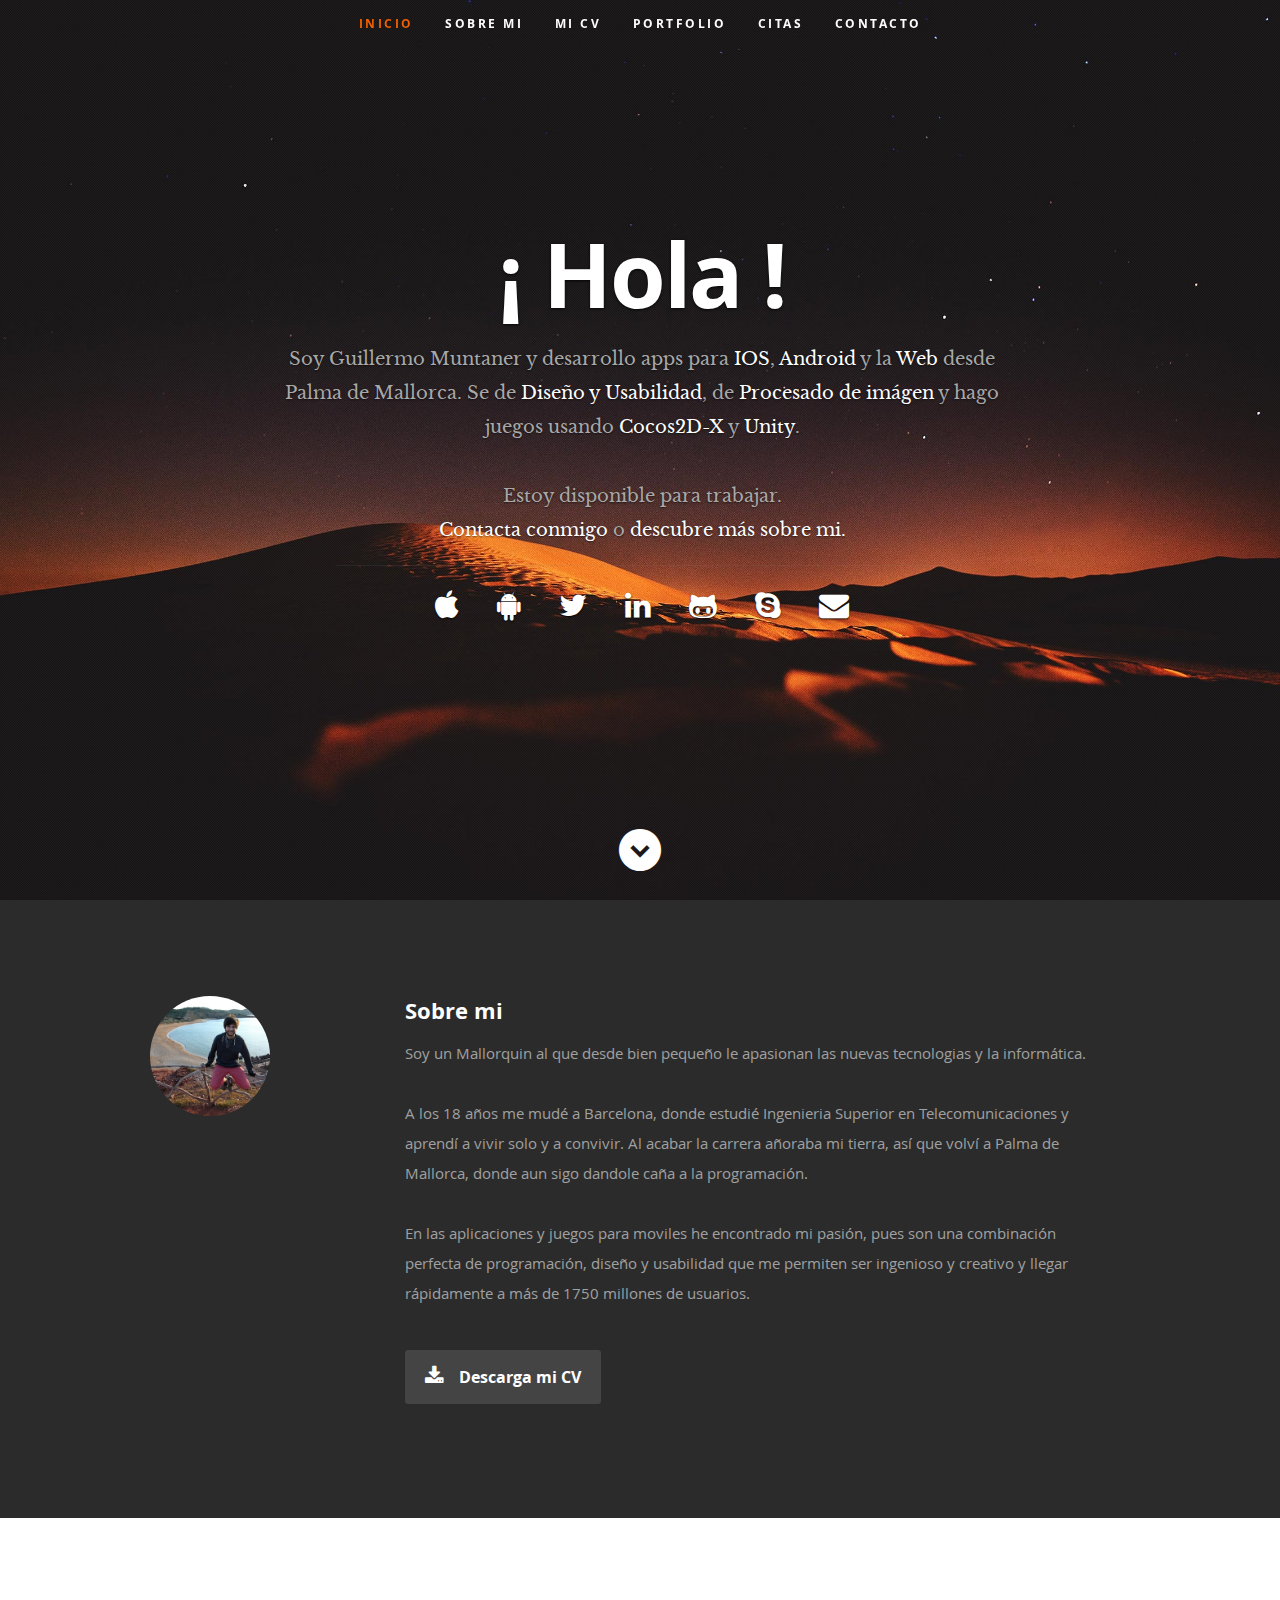
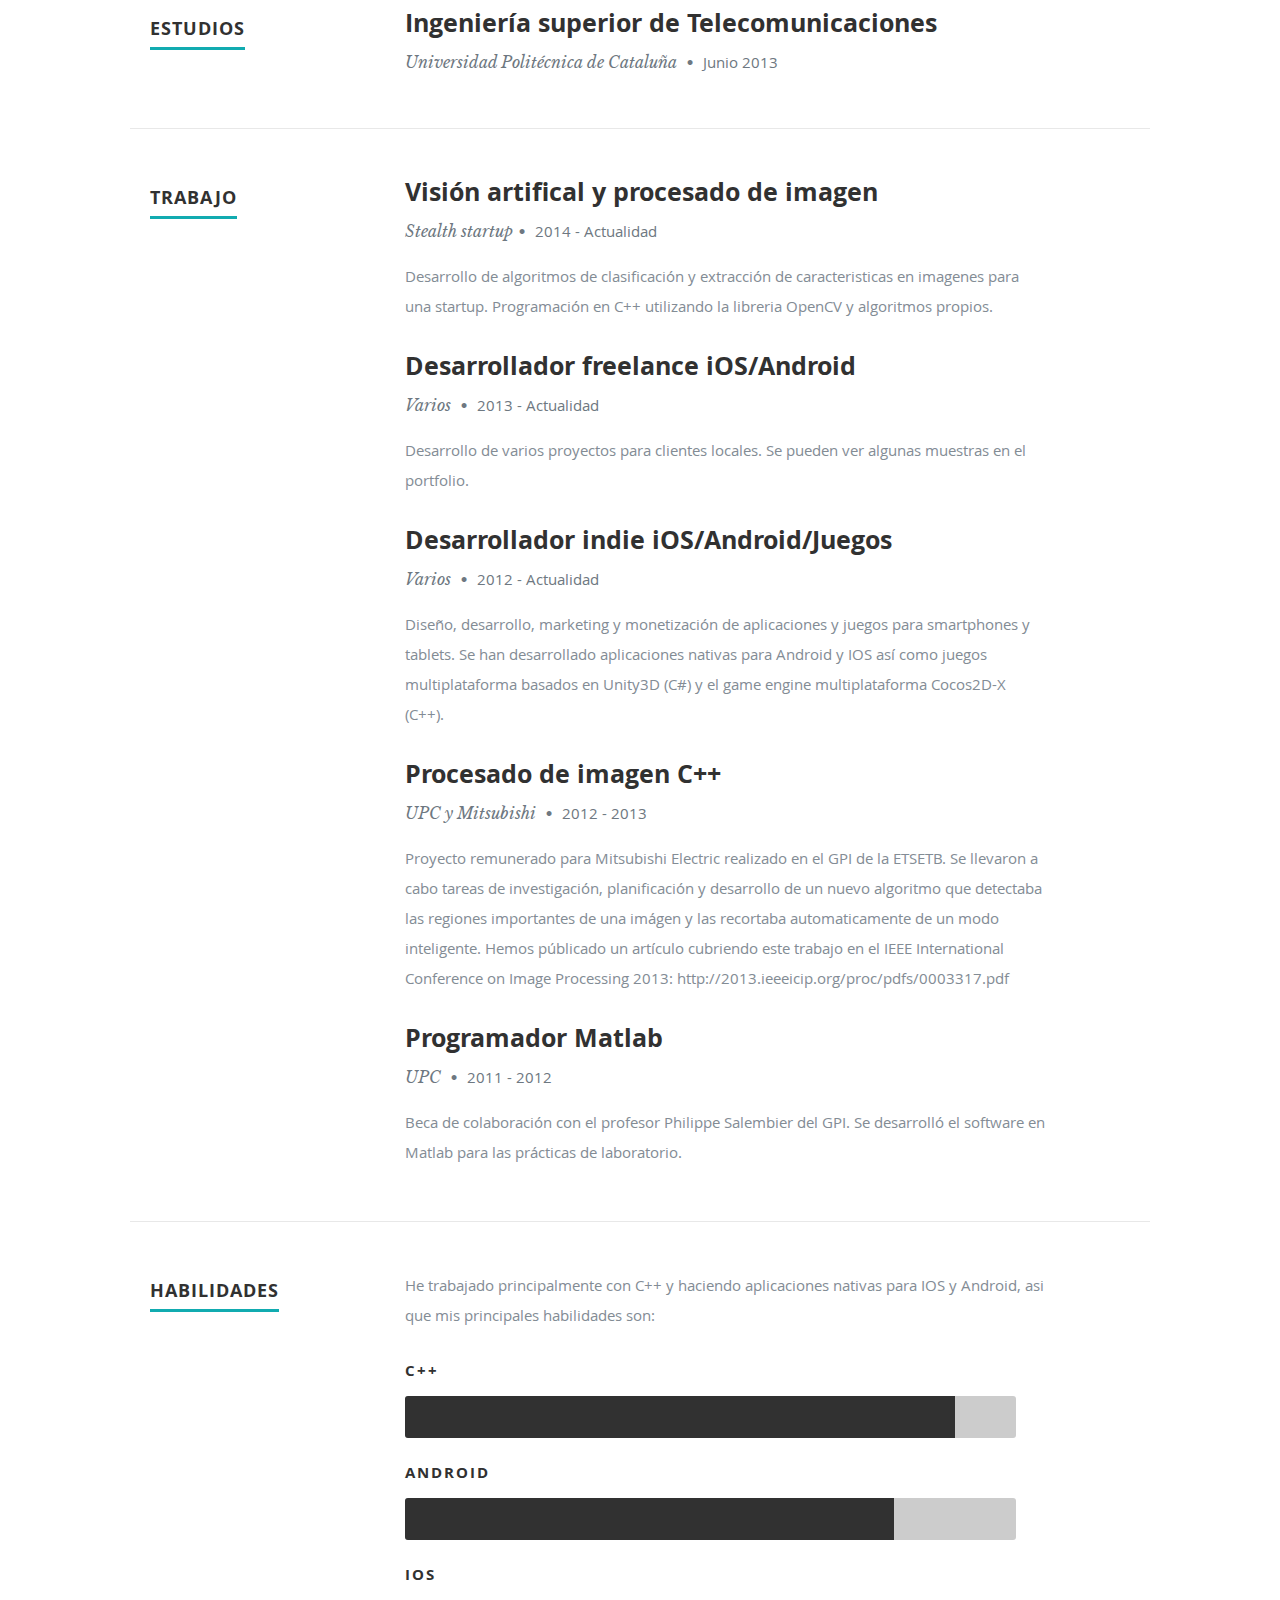
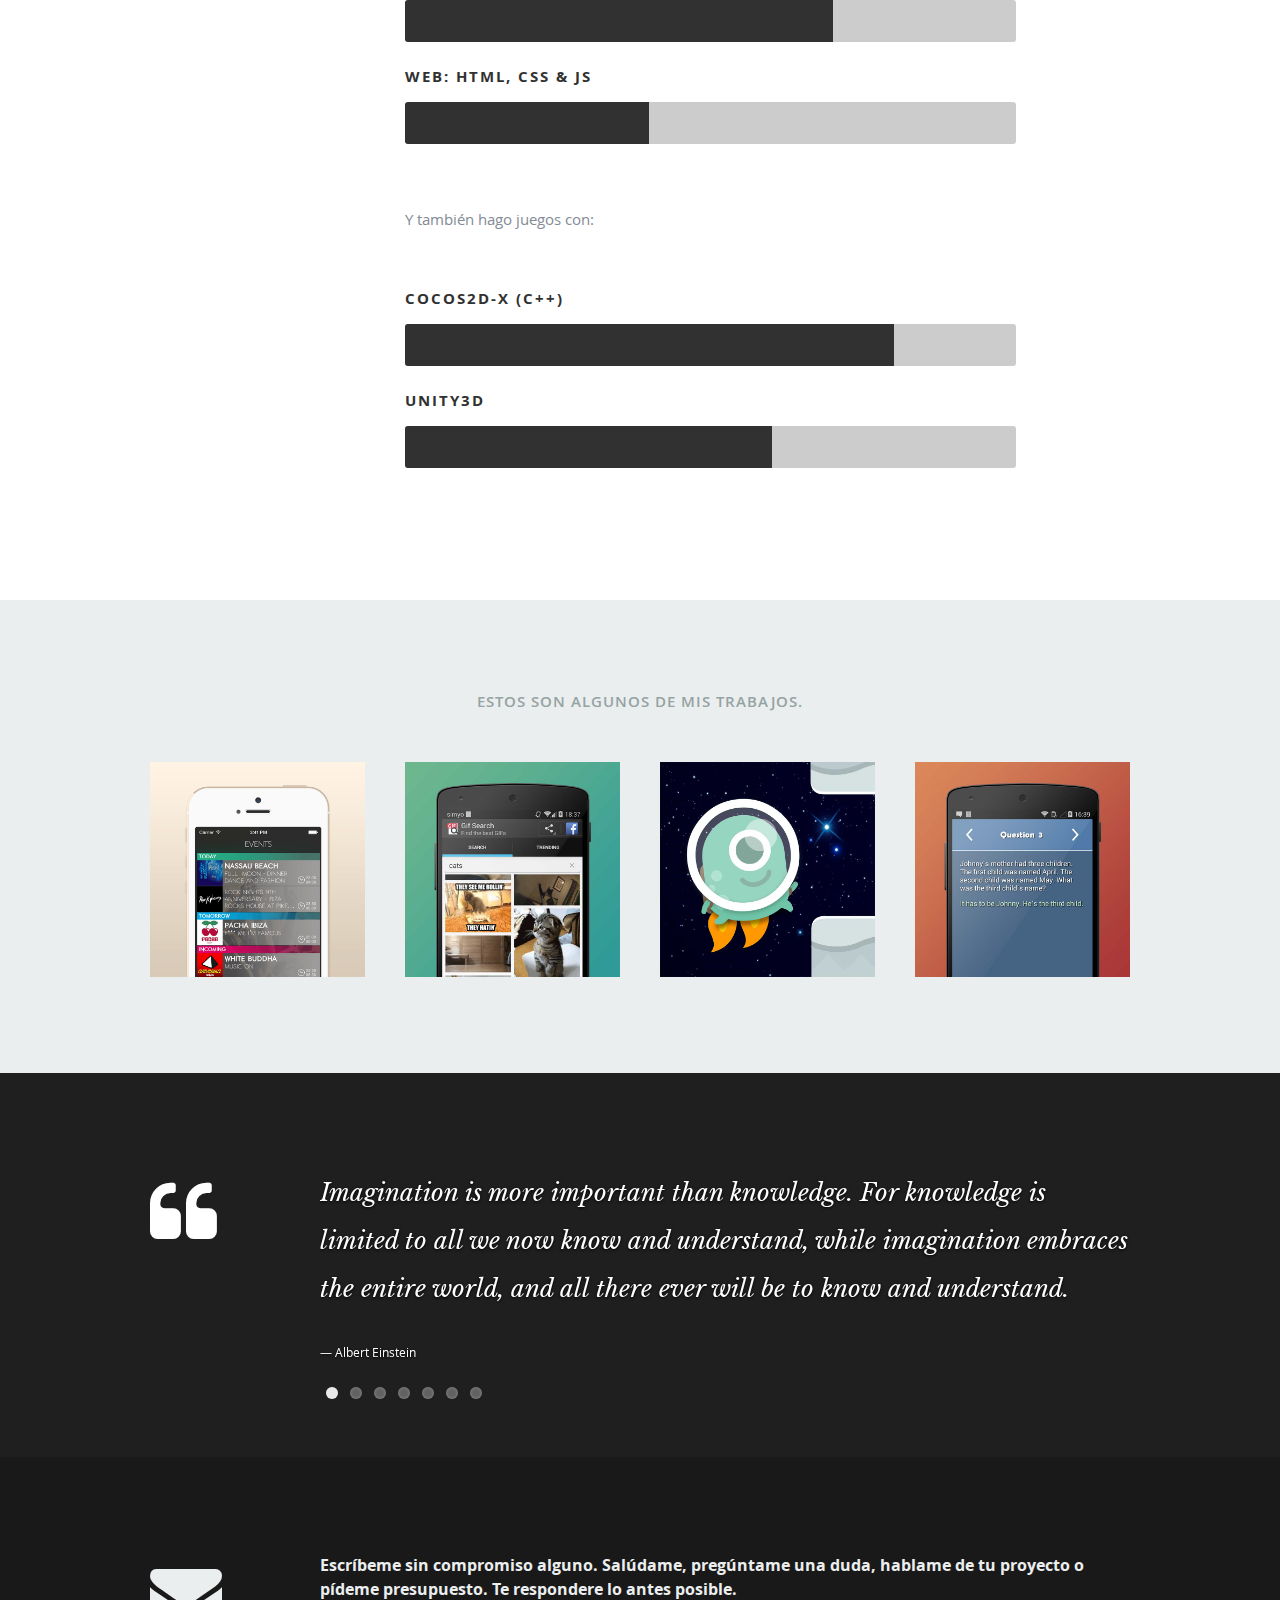
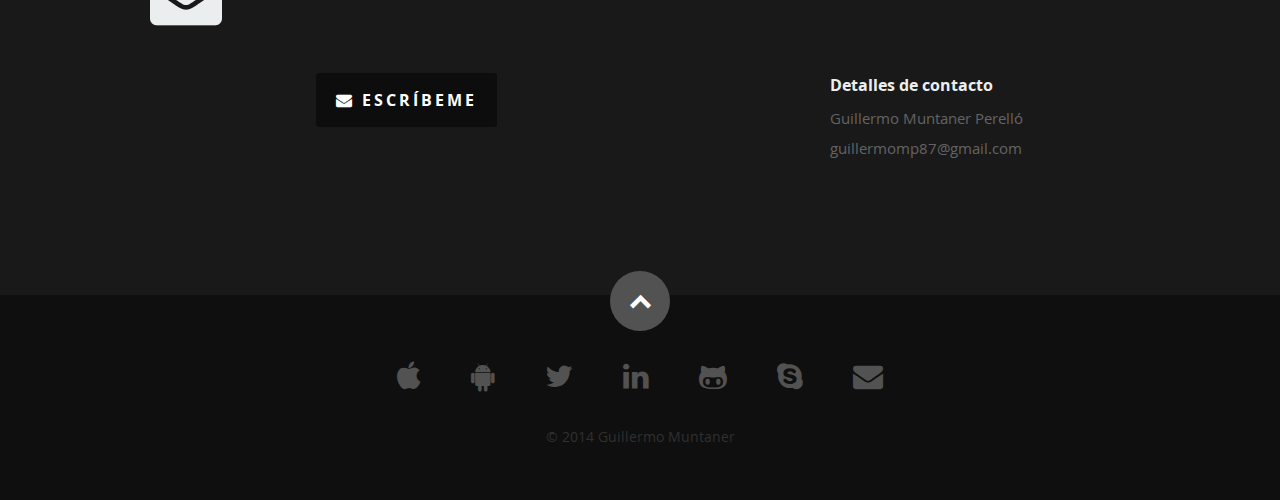
==== index.html @ bb05b73e "Update index.html" ====
<!DOCTYPE html>
<!--[if lt IE 8 ]><html class="no-js ie ie7" lang="en"> <![endif]-->
<!--[if IE 8 ]><html class="no-js ie ie8" lang="en"> <![endif]-->
<!--[if (gte IE 8)|!(IE)]><!--><html class="no-js" lang="en"> <!--<![endif]-->
<head>

   <!--- Basic Page Needs
   ================================================== -->
   <meta charset="utf-8">
	<title>Desarrollo de Apps para IOS y Android en Palma de Mallorca - Guillermo Muntaner</title>
	<meta name="description" content="Desarrollo aplicaciones (APPs) para IOS(iPhone y iPad) y Android. También hago paginas Web para que potencies tu imagen en internet y te puedo ayudar con el posicionamiento SEO y el marketing de tu negocio. Contacta sin compromiso.">
	<meta name="author" content="Guillermo Muntaner Perello">

   <!-- Mobile Specific Metas
   ================================================== -->
	<meta name="viewport" content="width=device-width, initial-scale=1, maximum-scale=1">

	<!-- CSS
    ================================================== -->
   <link rel="stylesheet" href="css/default.css">
	<link rel="stylesheet" href="css/layout.css">
   <link rel="stylesheet" href="css/media-queries.css">
   <link rel="stylesheet" href="css/magnific-popup.css">

   <!-- Script
   ================================================== -->
	<script src="js/modernizr.js"></script>

   <!-- Favicons
	================================================== -->
	<link rel="shortcut icon" href="favicon.png" >


<script>
  (function(i,s,o,g,r,a,m){i['GoogleAnalyticsObject']=r;i[r]=i[r]||function(){
  (i[r].q=i[r].q||[]).push(arguments)},i[r].l=1*new Date();a=s.createElement(o),
  m=s.getElementsByTagName(o)[0];a.async=1;a.src=g;m.parentNode.insertBefore(a,m)
  })(window,document,'script','//www.google-analytics.com/analytics.js','ga');

  ga('create', 'UA-50711660-1', 'guillermomuntaner.com');
  ga('send', 'pageview');

</script>
</head>

<body>

   <!-- Header
   ================================================== -->
   <header id="home">

      <nav id="nav-wrap">

         <a class="mobile-btn" href="#nav-wrap" title="Show navigation">Mostrar navegación</a>
	      <a class="mobile-btn" href="#" title="Hide navigation">Ocultar navegación</a>

         <ul id="nav" class="nav">
            <li class="current"><a class="smoothscroll" href="#home">Inicio</a></li>
            <li><a class="smoothscroll" href="#about">Sobre mi</a></li>
	          <li><a class="smoothscroll" href="#resume">Mi CV</a></li>
            <li><a class="smoothscroll" href="#portfolio">Portfolio</a></li>
            <li><a class="smoothscroll" href="#testimonials">Citas</a></li>
            <li><a class="smoothscroll" href="#contact">Contacto</a></li>
         </ul> <!-- end #nav -->

      </nav> <!-- end #nav-wrap -->

      <div class="row banner">
         <div class="banner-text">
            <h1 class="responsive-headline">¡ Hola !</h1>
            <h3>Soy Guillermo Muntaner y desarrollo apps para <span>IOS</span>, <span>Android</span> y la <span>Web</span> desde Palma de Mallorca. Se de <span>Diseño y Usabilidad</span>, de <span>Procesado de imágen</span> y hago juegos usando <span>Cocos2D-X</span> y <span>Unity</span>.<br><br>Estoy disponible para trabajar.<br> <a class="smoothscroll" href="#contact">Contacta conmigo</a> o <a class="smoothscroll" href="#about">descubre más sobre mi.</a></h3>
            <hr />
            <ul class="social">
               <li><a href="https://itunes.apple.com/us/artist/guillermo-muntaner-perello/id809742180"><i class="fa fa-apple"></i></a></li>
               <li><a href="https://play.google.com/store/apps/developer?id=GmpSoft"><i class="fa fa-android"></i></a></li>
               <!--<li><a href="https://www.facebook.com/guillermomuntaner"><i class="fa fa-facebook"></i></a></li>-->
               <li><a href="https://twitter.com/guillermomp87"><i class="fa fa-twitter"></i></a></li>
               <!--<li><a href="#"><i class="fa fa-google-plus"></i></a></li>-->
               <li><a href="https://es.linkedin.com/in/guillermomuntaner"><i class="fa fa-linkedin"></i></a></li>     
               <li><a href="https://github.com/guillermomuntaner"><i class="fa fa-github-alt"></i></a></li>
               <li><a href="skype:guillermomp87?userinfo"><i class="fa fa-skype"></i></a></li>
               <li><a href="mailto:guillermomp87@gmail.com"><i class="fa fa-envelope"></i></a></li>
            </ul>
         </div>
      </div>

      <p class="scrolldown">
         <a class="smoothscroll" href="#about"><i class="icon-down-circle"></i></a>
      </p>

   </header> <!-- Header End -->


   <!-- About Section
   ================================================== -->
   <section id="about">

      <div class="row">

         <div class="three columns">

            <img class="profile-pic"  src="images/profilepic.jpg" alt="" />

         </div>

         <div class="nine columns main-col">

            <h2>Sobre mi</h2>

            <p>Soy un Mallorquin al que desde bien pequeño le apasionan las nuevas tecnologias y la informática.<br><br>A los 18 años me mudé a Barcelona, donde estudié Ingenieria Superior en Telecomunicaciones y aprendí a vivir solo y a convivir. Al acabar la carrera añoraba mi tierra, así que volví a Palma de Mallorca, donde aun sigo dandole caña a la programación. <br><br>En las aplicaciones y juegos para moviles he encontrado mi pasión, pues son una combinación perfecta de programación, diseño y usabilidad que me permiten ser ingenioso y creativo y llegar rápidamente a más de 1750 millones de usuarios.
            </p>

            <div class="row">

               <div class="columns download">
                  <p>
                     <a href="CV-GuillermoMuntaner.pdf" target="_blank" class="button"><i class="fa fa-download"></i>Descarga mi CV</a>
                  </p>
               </div>

            </div> <!-- end row -->

         </div> <!-- end .main-col -->

      </div>

   </section> <!-- About Section End-->


   <!-- Resume Section
   ================================================== -->
   <section id="resume">

      <!-- Education
      ----------------------------------------------- -->
      <div class="row education">

         <div class="three columns header-col">
            <h1><span>Estudios</span></h1>
         </div>

         <div class="nine columns main-col">

            <div class="row item">

               <div class="twelve columns">

                  <h3>Ingeniería superior de Telecomunicaciones</h3>
                  <p class="info">Universidad Politécnica de Cataluña <span>&bull;</span> <em class="date">Junio 2013</em></p>

                  <p>
                  </p>

               </div>

            </div> <!-- item end -->


         </div> <!-- main-col end -->

      </div> <!-- End Education -->


      <!-- Work
      ----------------------------------------------- -->
      <div class="row work">

         <div class="three columns header-col">
            <h1><span>Trabajo</span></h1>
         </div>

         <div class="nine columns main-col">

            <div class="row item">

               <div class="twelve columns">

                  <h3>Visión artifical y procesado de imagen</h3>
                  <p class="info">Stealth startup<span>&bull;</span> <em class="date">2014 - Actualidad</em></p>

                  <p>Desarrollo de algoritmos de clasificación y extracción de caracteristicas en imagenes para una startup. Programación en C++ utilizando la libreria OpenCV y algoritmos propios. 
                  </p>

               </div>

            </div> <!-- item end -->
            <div class="row item">

               <div class="twelve columns">

                  <h3>Desarrollador freelance iOS/Android</h3>
                  <p class="info">Varios <span>&bull;</span> <em class="date">2013 - Actualidad</em></p>

                  <p>Desarrollo de varios proyectos para clientes locales. Se pueden ver algunas muestras en el portfolio.
                  </p>

               </div>

            </div> <!-- item end -->

            <div class="row item">

               <div class="twelve columns">

                  <h3>Desarrollador indie iOS/Android/Juegos</h3>
                  <p class="info">Varios <span>&bull;</span> <em class="date">2012 - Actualidad</em></p>

                  <p>Diseño, desarrollo, marketing y monetización de aplicaciones y juegos para smartphones y tablets. Se han desarrollado aplicaciones nativas para Android y IOS así como juegos multiplataforma basados en Unity3D (C#) y el game engine multiplataforma Cocos2D-X (C++).
                  </p>

               </div>

            </div> <!-- item end -->

            <div class="row item">

               <div class="twelve columns">

                  <h3>Procesado de imagen C++</h3>
                  <p class="info">UPC y Mitsubishi <span>&bull;</span> <em class="date">2012 - 2013</em></p>

                  <p>Proyecto remunerado para Mitsubishi Electric realizado en el GPI de la ETSETB. Se llevaron a cabo tareas de investigación, planificación y desarrollo de un nuevo algoritmo que detectaba las regiones importantes de una imágen y las recortaba automaticamente de un modo inteligente. Hemos públicado un artículo cubriendo este trabajo en el IEEE International Conference on Image Processing 2013: http://2013.ieeeicip.org/proc/pdfs/0003317.pdf
                  </p>

               </div>

            </div> <!-- item end -->

            <div class="row item">

               <div class="twelve columns">

                  <h3>Programador Matlab</h3>
                  <p class="info">UPC <span>&bull;</span> <em class="date">2011 - 2012</em></p>

                  <p>Beca de colaboración con el profesor Philippe Salembier del GPI. Se desarrolló el software en Matlab para las prácticas de laboratorio. 
                  </p>

               </div>

            </div> <!-- item end -->
         </div> <!-- main-col end -->

      </div> <!-- End Work -->


      <!-- Skills
      ----------------------------------------------- -->
      <div class="row skill">

         <div class="three columns header-col">
            <h1><span>Habilidades</span></h1>
         </div>

         <div class="nine columns main-col">

            <p>He trabajado principalmente con C++ y haciendo aplicaciones nativas para IOS y Android, asi que mis principales habilidades son:
            </p>

				<div class="bars">

				   <ul class="skills">
                  <li><span class="bar-expand cplusplus"></span><em>C++</em></li>
					   <li><span class="bar-expand android"></span><em>Android</em></li>
                  <li><span class="bar-expand ios"></span><em>IOS</em></li>
						<li><span class="bar-expand web"></span><em>Web: HTML, CSS &amp; JS</em></li>
                  <p>Y también hago juegos con:
                     <br><br><br></p>
						<li><span class="bar-expand cocos2d"></span><em>Cocos2D-x (C++)</em></li>
                  <li><span class="bar-expand unity3d"></span><em>Unity3D</em></li>
					</ul>

				</div><!-- end skill-bars -->

			</div> <!-- main-col end -->

      </div> <!-- End skills -->

   </section> <!-- Resume Section End-->


   <!-- Portfolio Section
   ================================================== -->
   
   <section id="portfolio">

      <div class="row">

         <div class="twelve columns collapsed">

            <h1>Estos son algunos de mis trabajos.</h1>

            <div id="portfolio-wrapper" class="bgrid-quarters s-bgrid-thirds cf">

          	   <div class="columns portfolio-item">
                  <div class="item-wrap">

                     <a href="#modal-01" title="Nightfy">
                        <img alt="" src="images/portfolio/nightfy.png">
                        <div class="overlay">
                           <div class="portfolio-item-meta">
          					      <h5>Nightfy</h5>
                              <p>APP nativa para IOS y Android</p>
          					   </div>
                        </div>
                        <div class="link-icon"><i class="icon-plus"></i></div>
                     </a>

                  </div>
          		</div>

               <div class="columns portfolio-item">
                  <div class="item-wrap">

                     <a href="#modal-02" title="">
                        <img alt="" src="images/portfolio/gifsearch.jpg">
                        <div class="overlay">
                           <div class="portfolio-item-meta">
          					      <h5>Gif Search</h5>
                              <p>APP nativa para Android</p>
          					   </div>
                        </div>
                        <div class="link-icon"><i class="icon-plus"></i></div>
                     </a>

                  </div>
          		</div> 

               <div class="columns portfolio-item">
                  <div class="item-wrap">

                     <a href="#modal-03" title="">
                        <img alt="" src="images/portfolio/jetpack.png">
                        <div class="overlay">
                           <div class="portfolio-item-meta">
          					      <h5>Jetpack Naut</h5>
                              <p>Juego multiplataforma</p>
          					   </div>
                        </div>
                        <div class="link-icon"><i class="icon-plus"></i></div>
                     </a>

                  </div>
          		</div> 

               <div class="columns portfolio-item">
                  <div class="item-wrap">

                     <a href="#modal-04" title="">
                        <img alt="" src="images/portfolio/dlogic.jpg">
                        <div class="overlay">
                           <div class="portfolio-item-meta">
          					      <h5>DLogic</h5>
                              <p>Android</p>
          					   </div>
                        </div>
                        <div class="link-icon"><i class="icon-plus"></i></div>
                     </a>

                  </div>
          		</div> 

            </div> 

         </div> 

       


         <!-- Modal Popup
	      --------------------------------------------------------------- -->

         <div id="modal-01" class="popup-modal mfp-hide">

		      <img class="scale-with-grid" src="images/portfolio/modals/m-nightfy.png" alt="" />

		      <div class="description-box">
			      <h4>Nightfy</h4>
			      <p>Desarrollo nativo para IOS y Android. La aplicación descarga una lista de clubs y eventos de un webservice y permite ver livestreams en directo gracias a camaras instaladas en los locales. La APP también esta dotada de mapas y geolocalización.</p>
               <span class="categories"><i class="fa fa-tag"></i>IOS, Android, Webserice</span>
		      </div>

            <div class="link-box">
               <a href="https://itunes.apple.com/us/app/nightfy/id897294586?mt=8">AppStore </a>
             <a class="popup-modal-dismiss">Cerrar</a>
            </div>

	      </div><!-- modal-01 End -->

         <div id="modal-02" class="popup-modal mfp-hide">

		      <img class="scale-with-grid" src="images/portfolio/modals/m-gifsearch.png" alt="" />

		      <div class="description-box">
			      <h4>Gif Search</h4>
			      <p>Aplicación nativa para Android que permite buscar, descubrir y compartir GIFs animados. Para el motor de busqueda de GIFs he utilizado la API de Giphy.com</p>
               <span class="categories"><i class="fa fa-tag"></i>Android, Webservice</span>
		      </div>

            <div class="link-box">
               <a href="https://play.google.com/store/apps/details?id=com.gmpsoft.gifsearch.app">GooglePlay</a>
		         <a class="popup-modal-dismiss">Close</a>
            </div>

	      </div><!-- modal-02 End -->

         <div id="modal-03" class="popup-modal mfp-hide">

		      <img class="scale-with-grid" src="images/portfolio/modals/m-jetpack.png" alt="" />

		      <div class="description-box">
			      <h4>Jetpack Naut</h4>
			      <p>Simpático clon del Flappy Bird para iOS y Android, desarrollado con Cocos2D-X en 24horas. El juego cuenta con logros y rankings, integrados con GameCenter en iOS y con GooglePlay Services en Android.</p>
               <span class="categories"><i class="fa fa-tag"></i>IOS, Android, Cocos2d-X</span>
		      </div>

            <div class="link-box">
               <a href="https://itunes.apple.com/us/app/jetpack-naut/id823551172?ls=1&mt=8">APPSTORE</a>
		         <a class="popup-modal-dismiss">Close</a>
            </div>

	      </div><!-- modal-03 End -->

         <div id="modal-04" class="popup-modal mfp-hide">

		      <img class="scale-with-grid" src="images/portfolio/modals/m-dlogic.jpg" alt="" />

		      <div class="description-box">
			      <h4>DLogic</h4>
			      <p>Mi primera aplicación para Android, una curiosa colección de preguntas lógicas. A pesar de su simplez, hay un trabajo serio de ASO, posicionamiento y monetización detrás, gracias al cual la app cuenta con casi 1.000.000 de descargas y genera unos ingresos mensuales constantes desde hace años.</p>
               <span class="categories"><i class="fa fa-tag"></i>Android, Monetización, ASO</span>
		      </div>

            <div class="link-box">
               <a href="https://play.google.com/store/apps/details?id=com.gmpsoft.dlogic">Google Play</a>
		         <a class="popup-modal-dismiss">Close</a>
            </div>

	      </div><!-- modal-04 End -->


      </div> <!-- row End -->

   </section> <!-- Portfolio Section End-->


   <!-- Testimonials Section
   ================================================== -->
   <section id="testimonials">

      <div class="text-container">

         <div class="row">

            <div class="two columns header-col">

               <h1><span>Mis citas favoritas</span></h1>

            </div>

            <div class="ten columns flex-container">

               <div class="flexslider">

                  <ul class="slides">

                     <li>
                        <blockquote>
                           <p>Imagination is more important than knowledge. For knowledge is limited to all we now know and understand, while imagination embraces the entire world, and all there ever will be to know and understand.
                           </p>
                           <cite>Albert Einstein</cite>
                        </blockquote>
                     </li> 

                     <li>
                        <blockquote>
                           <p>Creativity is just connecting things. When you ask creative people how they did something, they feel a little guilty because they didn’t really do it, they just saw something. It seemed obvious to them after a while.
                            <br>
                            <br>
                           </p>
                           <cite>Steve Jobs</cite>
                        </blockquote>
                     </li> 

                     <li>
                        <blockquote>
                           <p>There is no innovation and creativity without failure.
                           <br>Period.
                           <br>
                           <br>
                           <br>
                           </p>
                           <cite>Brene Brown</cite>
                        </blockquote>
                     </li> 

                     <li>
                        <blockquote>
                          <p>Genius is one percent inspiration, and ninety-nine percent perspiration.
                          <br>
                          <br>
                          <br>
                          <br>
                           </p>
                           <cite>Thomas Edison</cite>
                        </blockquote>
                     </li>

                     <li>
                        <blockquote>
                          <p>If you always do what you always did, you will always get what you always got.
                          <br>
                          <br>
                          <br>
                          </p>
                          <cite>Albert Einstein</cite>
                        </blockquote>
                     </li> 

                     <li>
                        <blockquote>
                           <p>There are no old roads to new directions.
                            <br>
                            <br>
                            <br>
                            <br>
                           </p>

                           <cite>The Boston Consulting Group</cite>
                        </blockquote>
                     </li> 

                     <li>
                        <blockquote>
                           <p>A discovery is said to be an accident meeting a prepared mind.
                            <br>
                            <br>
                            <br>
                            <br>
                           </p>
                           <cite>A. von Szent-Gyorgyi</cite>
                        </blockquote>
                     </li> 


                  </ul>

               </div> 

            </div> 

         </div> 

       </div>  

   </section> 


   <!-- Contact Section
   ================================================== -->
   <section id="contact">

         <div class="row section-head">

            <div class="two columns header-col">

               <h1><span>Contacta conmigo!</span></h1>

            </div>

            <div class="ten columns">

                  <h4 class="lead">Escríbeme sin compromiso alguno. Salúdame, pregúntame una duda, hablame de tu proyecto o pídeme presupuesto. Te respondere lo antes posible.
                  </h4>

            </div>

         </div>

         <div class="row">

            <div class="eight columns">

               <div>
                  <button onclick="location.href='mailto:guillermomp87@gmail.com'" class="submit"><i class="fa fa-envelope"></i>   Escríbeme</a></button>
               </div>

            </div>


            <aside class="four columns footer-widgets">

               <div class="widget widget_contact">

    					   <h4>Detalles de contacto</h4>
    					   <p class="address">
    						   <span>Guillermo Muntaner Perelló</span><br>
                   <span>guillermomp87@gmail.com</span>
    					   </p>

				   </div>

		         </div>

            </aside>

      </div>

   </section>


   <!-- footer
   ================================================== -->
   <footer>

      <div class="row">

         <div class="twelve columns">

            <ul class="social-links">
               <li><a href="https://itunes.apple.com/us/artist/guillermo-muntaner-perello/id809742180"><i class="fa fa-apple"></i></a></li>
               <li><a href="https://play.google.com/store/apps/developer?id=GmpSoft"><i class="fa fa-android"></i></a></li>
               <!--<li><a href="https://www.facebook.com/guillermomuntaner"><i class="fa fa-facebook"></i></a></li>-->
               <li><a href="https://twitter.com/guillermomp87"><i class="fa fa-twitter"></i></a></li>
               <!--<li><a href="#"><i class="fa fa-google-plus"></i></a></li>-->
               <li><a href="https://es.linkedin.com/in/guillermomuntaner"><i class="fa fa-linkedin"></i></a></li>          
               <li><a href="https://github.com/guillermomuntaner"><i class="fa fa-github-alt"></i></a></li>
               <li><a href="skype:guillermomp87?userinfo"><i class="fa fa-skype"></i></a></li>
               <li><a href="mailto:guillermomp87@gmail.com"><i class="fa fa-envelope"></i></a></li>
            </ul>

            <ul class="copyright">
               <li>&copy; 2014 Guillermo Muntaner</li>
            </ul>

         </div>

         <div id="go-top"><a class="smoothscroll" title="Back to Top" href="#home"><i class="icon-up-open"></i></a></div>

      </div>

   </footer> <!-- Footer End-->

   <!-- Java Script
   ================================================== -->
   <script src="http://ajax.googleapis.com/ajax/libs/jquery/1.10.2/jquery.min.js"></script>
   <script>window.jQuery || document.write('<script src="js/jquery-1.10.2.min.js"><\/script>')</script>
   <script type="text/javascript" src="js/jquery-migrate-1.2.1.min.js"></script>

   <script src="js/jquery.flexslider.js"></script>
   <script src="js/waypoints.js"></script>
   <script src="js/jquery.fittext.js"></script>
   <script src="js/magnific-popup.js"></script>
   <script src="js/init.js"></script>

</body>

</html>
---- css/default.css ----
/*
=====================================================================
*   Ceevee v1.0 Default Stylesheet
*   url: styleshout.com
*   03-17-2014
=====================================================================

TOC:
a. Webfonts and Icon fonts
b. Reset
c. Default Styles
   1. Basic
   2. Typography
   3. Links
   4. Images
   5. Buttons
   6. Forms
d. Grid
e. Others
   1. Clearing
   2. Misc

=====================================================================  */

/* ------------------------------------------------------------------ */
/* a. Webfonts and Icon fonts
 ------------------------------------------------------------------ */

@import url("fonts.css");
@import url("fontello/css/fontello.css");
@import url("font-awesome/css/font-awesome.min.css");

/* ------------------------------------------------------------------
/* b. Reset
      Adapted from:
      Normalize.css - https://github.com/necolas/normalize.css/
      HTML5 Doctor Reset - html5doctor.com/html-5-reset-stylesheet/
/* ------------------------------------------------------------------ */

html, body, div, span, object, iframe,
h1, h2, h3, h4, h5, h6, p, blockquote, pre,
abbr, address, cite, code,
del, dfn, em, img, ins, kbd, q, samp,
small, strong, sub, sup, var,
b, i,
dl, dt, dd, ol, ul, li,
fieldset, form, label, legend,
table, caption, tbody, tfoot, thead, tr, th, td,
article, aside, canvas, details, figcaption, figure,
footer, header, hgroup, menu, nav, section, summary,
time, mark, audio, video {
   margin: 0;
   padding: 0;
   border: 0;
   outline: 0;
   font-size: 100%;
   vertical-align: baseline;
   background: transparent;
}

article,aside,details,figcaption,figure,
footer,header,hgroup,menu,nav,section {
   display: block;
}

audio,
canvas,
video {
   display: inline-block;
}

audio:not([controls]) {
   display: none;
   height: 0;
}

[hidden] { display: none; }

code, kbd, pre, samp {
   font-family: monospace, serif;
   font-size: 1em;
}

pre {
   white-space: pre;
   white-space: pre-wrap;
   word-wrap: break-word;
}

blockquote, q { quotes: &#8220 &#8220; }

blockquote:before, blockquote:after,
q:before, q:after {
   content: '';
   content: none;
}

ins {
   background-color: #ff9;
   color: #000;
   text-decoration: none;
}

mark {
   background-color: #A7F4F6;
   color: #555;
}

del { text-decoration: line-through; }

abbr[title], dfn[title] {
   border-bottom: 1px dotted;
   cursor: help;
}

table {
   border-collapse: collapse;
   border-spacing: 0;
}


/* ------------------------------------------------------------------ */
/* c. Default and Basic Styles
      Adapted from:
      Skeleton CSS Framework - http://www.getskeleton.com/
      Typeplate Typographic Starter Kit - http://typeplate.com/
/* ------------------------------------------------------------------ */

/*  1. Basic  ------------------------------------------------------- */

*,
*:before,
*:after {
   -moz-box-sizing: border-box;
   -webkit-box-sizing: border-box;
   box-sizing: border-box;
}

html {
   font-size: 62.5%;
   -webkit-font-smoothing: antialiased;
}

body {
   background: #fff;
   font-family: 'opensans-regular', sans-serif;
   font-weight: normal;
   font-size: 15px;
   line-height: 30px;
	color: #838C95;

   -webkit-font-smoothing: antialiased; /* Fix for webkit rendering */
	-webkit-text-size-adjust: 100%;
}

/*  2. Typography
       Vertical rhythm with leading derived from 6
--------------------------------------------------------------------- */

h1, h2, h3, h4, h5, h6 {
   color: #313131;
	font-family: 'opensans-bold', sans-serif;
   font-weight: normal;
}
h1 a, h2 a, h3 a, h4 a, h5 a, h6 a { font-weight: inherit; }
h1 { font-size: 38px; line-height: 42px; margin-bottom: 12px; letter-spacing: -1px; }
h2 { font-size: 28px; line-height: 36px; margin-bottom: 6px; }
h3 { font-size: 22px; line-height: 30px; margin-bottom: 12px; }
h4 { font-size: 20px; line-height: 30px; margin-bottom: 6px; }
h5 { font-size: 18px; line-height: 30px; }
h6 { font-size: 14px; line-height: 30px; }
.subheader { }

p { margin: 0 0 30px 0; }
p img { margin: 0; }
p.lead {
   font: 19px/36px 'opensans-light', sans-serif;
   margin-bottom: 18px;
}

/* for 'em' and 'strong' tags, font-size and line-height should be same with
the body tag due to rendering problems in some browsers */
em { font: 15px/30px 'opensans-italic', sans-serif; }
strong, b { font: 15px/30px 'opensans-bold', sans-serif; }
small { font-size: 11px; line-height: inherit; }

/*	Blockquotes */
blockquote {
   margin: 30px 0px;
   padding-left: 40px;
   position: relative;
}
blockquote:before {
   content: "\201C";
   opacity: 0.45;
   font-size: 80px;
   line-height: 0px;
   margin: 0;
   font-family: arial, sans-serif;

   position: absolute;
   top:  30px;
	left: 0;
}
blockquote p {
   font-family: 'librebaskerville-italic', serif;
   padding: 0;
   font-size: 18px;
   line-height: 36px;
}
blockquote cite {
   display: block;
   font-size: 12px;
   font-style: normal;
   line-height: 18px;
}
blockquote cite:before { content: "\2014 \0020"; }
blockquote cite a,
blockquote cite a:visited { color: #8B9798; border: none }

/* ---------------------------------------------------------------------
/*  Pull Quotes Markup
/*
    <aside class="pull-quote">
		<blockquote>
			<p></p>
		</blockquote>
	 </aside>
/*
/* --------------------------------------------------------------------- */
.pull-quote {
   position: relative;
	padding: 18px 30px 18px 0px;
}
.pull-quote:before,
.pull-quote:after {
	height: 1em;
	opacity: 0.45;
	position: absolute;
	font-size: 80px;
   font-family: Arial, Sans-Serif;
}
.pull-quote:before {
	content: "\201C";
	top:  33px;
	left: 0;
}
.pull-quote:after {
	content: '\201D';
	bottom: -33px;
	right: 0;
}
.pull-quote blockquote {
   margin: 0;
}
.pull-quote blockquote:before {
   content: none;
}

/* Abbreviations */
abbr {
   font-family: 'opensans-bold', sans-serif;
	font-variant: small-caps;
	text-transform: lowercase;
   letter-spacing: .5px;
	color: gray;
}
abbr:hover { cursor: help; }

/* drop cap */
.drop-cap:first-letter {
	float: left;
	margin: 0;
	padding: 14px 6px 0 0;
	font-size: 84px;
	font-family: /* Copperplate */ 'opensans-bold', sans-serif;
   line-height: 60px;
	text-indent: 0;
	background: transparent;
	color: inherit;
}

hr { border: solid #E3E3E3; border-width: 1px 0 0; clear: both; margin: 11px 0 30px; height: 0; }


/*  3. Links  ------------------------------------------------------- */

a, a:visited {
   text-decoration: none;
   outline: 0;
   color: #11ABB0;

   -webkit-transition: color .3s ease-in-out;
   -moz-transition: color .3s ease-in-out;
   -o-transition: color .3s ease-in-out;
   transition: color .3s ease-in-out;
}
a:hover, a:focus { color: #313131; }
p a, p a:visited { line-height: inherit; }


/*  4. List  --------------------------------------------------------- */

ul, ol { margin-bottom: 24px; margin-top: 12px; }
ul { list-style: none outside; }
ol { list-style: decimal; }
ol, ul.square, ul.circle, ul.disc { margin-left: 30px; }
ul.square { list-style: square outside; }
ul.circle { list-style: circle outside; }
ul.disc { list-style: disc outside; }
ul ul, ul ol,
ol ol, ol ul { margin: 6px 0 6px 30px; }
ul ul li, ul ol li,
ol ol li, ol ul li { margin-bottom: 6px; }
li { line-height: 18px; margin-bottom: 12px; }
ul.large li { }
li p { }

/* ---------------------------------------------------------------------
/*  Stats Tab Markup

    <ul class="stats-tabs">
		<li><a href="#">[value]<b>[name]</b></a></li>
	 </ul>

    Extend this object into your markup.
/*
/* --------------------------------------------------------------------- */
.stats-tabs {
   padding: 0;
   margin: 24px 0;
}
.stats-tabs li {
	display: inline-block;
	margin: 0 10px 18px 0;
	padding: 0 10px 0 0;
	border-right: 1px solid #ccc;
}
.stats-tabs li:last-child {
	margin: 0;
	padding: 0;
	border: none;
}
.stats-tabs li a {
	display: inline-block;
	font-size: 22px;
	font-family: 'opensans-bold', sans-serif;
   border: none;
   color: #313131;
}
.stats-tabs li a:hover {
   color:#11ABB0;
}
.stats-tabs li a b {
	display: block;
	margin: 6px 0 0 0;
	font-size: 13px;
	font-family: 'opensans-regular', sans-serif;
   color: #8B9798;
}

/* definition list */
dl { margin: 12px 0; }
dt { margin: 0; color:#11ABB0; }
dd { margin: 0 0 0 20px; }

/* Lining Definition Style Markup */
.lining dt,
.lining dd {
	display: inline;
	margin: 0;
}
.lining dt + dt:before,
.lining dd + dt:before {
	content: "\A";
	white-space: pre;
}
.lining dd + dd:before {
	content: ", ";
}
.lining dd:before {
	content: ": ";
	margin-left: -0.2em;
}

/* Dictionary Definition Style Markup */
.dictionary-style dt {
	display: inline;
	counter-reset: definitions;
}
.dictionary-style dt + dt:before {
	content: ", ";
	margin-left: -0.2em;
}
.dictionary-style dd {
	display: block;
	counter-increment: definitions;
}
.dictionary-style dd:before {
	content: counter(definitions, decimal) ". ";
}

/* Pagination */
.pagination {
   margin: 36px auto;
   text-align: center;
}
.pagination ul li {
   display: inline-block;
   margin: 0;
   padding: 0;
}
.pagination .page-numbers {
   font: 15px/18px 'opensans-bold', sans-serif;
   display: inline-block;
   padding: 6px 10px;
   margin-right: 3px;
   margin-bottom: 6px;
	color: #6E757C;
	background-color: #E6E8EB;

	-webkit-transition: all 200ms ease-in-out;
	-moz-transition: all 200ms ease-in-out;
	-o-transition: all 200ms ease-in-out;
	-ms-transition: all 200ms ease-in-out;
	transition: all 200ms ease-in-out;

   -moz-border-radius: 3px;
   -webkit-border-radius: 3px;
   -khtml-border-radius: 3px;
	border-radius: 3px;
}
.pagination .page-numbers:hover {
   background: #838A91;
   color: #fff;
}
.pagination .current,
.pagination .current:hover {
   background-color: #11ABB0;
   color: #fff;
}
.pagination .inactive,
.pagination .inactive:hover {
   background-color: #E6E8EB;
	color: #A9ADB2;
}
.pagination .prev, .pagination .next {}

/*  5. Images  --------------------------------------------------------- */

img {
   max-width: 100%;
   height: auto;
}
img.pull-right { margin: 12px 0px 0px 18px; }
img.pull-left { margin: 12px 18px 0px 0px; }

/*  6. Buttons  --------------------------------------------------------- */

.button,
.button:visited,
button,
input[type="submit"],
input[type="reset"],
input[type="button"] {
   font: 16px/30px 'opensans-bold', sans-serif;
   background: #11ABB0;
   display: inline-block;
	text-decoration: none;
   letter-spacing: 0;
   color: #fff;
	padding: 12px 20px;
	margin-bottom: 18px;
   border: none;
   cursor: pointer;
   height: auto;

   -webkit-transition: all .2s ease-in-out;
	-moz-transition: all .2s ease-in-out;
	-o-transition: all .2s ease-in-out;
	-ms-transition: all .2s ease-in-out;
	transition: all .2s ease-in-out;

   -moz-border-radius: 3px;
   -webkit-border-radius: 3px;
   -khtml-border-radius: 3px;
   border-radius: 3px;
}

.button:hover,
button:hover,
input[type="submit"]:hover,
input[type="reset"]:hover,
input[type="button"]:hover {
   background: #3d4145;
   color: #fff;
}

.button:active,
button:active,
input[type="submit"]:active,
input[type="reset"]:active,
input[type="button"]:active {
   background: #3d4145;
   color: #fff;
}

.button.full-width,
button.full-width,
input[type="submit"].full-width,
input[type="reset"].full-width,
input[type="button"].full-width {
	width: 100%;
	padding-left: 0 !important;
	padding-right: 0 !important;
	text-align: center;
}

/* Fix for odd Mozilla border & padding issues */
button::-moz-focus-inner,
input::-moz-focus-inner {
    border: 0;
    padding: 0;
}


/*  7. Forms  --------------------------------------------------------- */

form { margin-bottom: 24px; }
fieldset { margin-bottom: 24px; }

input[type="text"],
input[type="password"],
input[type="email"],
textarea,
select {
   display: block;
   padding: 18px 15px;
   margin: 0 0 24px 0;
   border: 0;
   outline: none;
   vertical-align: middle;
   min-width: 225px;
	max-width: 100%;
   font-size: 15px;
   line-height: 24px;
	color: #647373;
	background: #D3D9D9;

}

/* select { padding: 0;
   width: 220px;
   } */

input[type="text"]:focus,
input[type="password"]:focus,
input[type="email"]:focus,
textarea:focus {
   color: #B3B7BC;
	background-color: #3d4145;
}

textarea { min-height: 220px; }

label,
legend {
   font: 16px/24px 'opensans-bold', sans-serif;
	margin: 12px 0;
   color: #3d4145;
   display: block;
}
label span,
legend span {
	color: #8B9798;
   font: 14px/24px 'opensans-regular', sans-serif;
}

input[type="checkbox"],
input[type="radio"] {
    font-size: 15px;
    color: #737373;
}

input[type="checkbox"] { display: inline; }

/* ------------------------------------------------------------------ */
/* d. Grid
---------------------------------------------------------------------
   gutter = 40px.
/* ------------------------------------------------------------------ */

/* default
--------------------------------------------------------------- */
.row {
   width: 96%;
   max-width: 1020px;
   margin: 0 auto;
}
/* fixed width for IE8 */
.ie .row { width: 1000px ; }

.narrow .row { max-width: 980px; }

.row .row { width: auto; max-width: none; margin: 0 -20px; }

/* row clearing */
.row:before,
.row:after {
    content: " ";
    display: table;
}
.row:after {
    clear: both;
}

.column, .columns {
   position: relative;
   padding: 0 20px;
   min-height: 1px;
   float: left;
}
.column.centered, .columns.centered  {
    float: none;
    margin: 0 auto;
}

/* removed gutters */
.row.collapsed > .column,
.row.collapsed > .columns,
.column.collapsed, .columns.collapsed  { padding: 0; }

[class*="column"] + [class*="column"]:last-child { float: right; }
[class*="column"] + [class*="column"].end { float: right; }

/* column widths */
.row .one         { width: 8.33333%; }
.row .two         { width: 16.66667%; }
.row .three       { width: 25%; }
.row .four        { width: 33.33333%; }
.row .five        { width: 41.66667%; }
.row .six         { width: 50%; }
.row .seven       { width: 58.33333%; }
.row .eight       { width: 66.66667%; }
.row .nine        { width: 75%; }
.row .ten         { width: 83.33333%; }
.row .eleven      { width: 91.66667%; }
.row .twelve      { width: 100%; }

/* Offsets */
.row .offset-1    { margin-left: 8.33333%; }
.row .offset-2    { margin-left: 16.66667%; }
.row .offset-3    { margin-left: 25%; }
.row .offset-4    { margin-left: 33.33333%; }
.row .offset-5    { margin-left: 41.66667%; }
.row .offset-6    { margin-left: 50%; }
.row .offset-7    { margin-left: 58.33333%; }
.row .offset-8    { margin-left: 66.66667%; }
.row .offset-9    { margin-left: 75%; }
.row .offset-10   { margin-left: 83.33333%; }
.row .offset-11   { margin-left: 91.66667%; }

/* Push/Pull */
.row .push-1      { left: 8.33333%; }
.row .pull-1      { right: 8.33333%; }
.row .push-2      { left: 16.66667%; 	}
.row .pull-2      { right: 16.66667%; }
.row .push-3      { left: 25%; }
.row .pull-3      { right: 25%;	}
.row .push-4      { left: 33.33333%; }
.row .pull-4      { right: 33.33333%; }
.row .push-5      { left: 41.66667%; }
.row .pull-5      { right: 41.66667%; }
.row .push-6      { left: 50%; }
.row .pull-6      { right: 50%; }
.row .push-7      { left: 58.33333%; }
.row .pull-7      { right: 58.33333%; }
.row .push-8      { left: 66.66667%; 	}
.row .pull-8      { right: 66.66667%; }
.row .push-9      { left: 75%; }
.row .pull-9      { right: 75%; }
.row .push-10     { left: 83.33333%; }
.row .pull-10     { right: 83.33333%; }
.row .push-11     { left: 91.66667%; }
.row .pull-11     { right: 91.66667%; }

/* block grids
--------------------------------------------------------------------- */
.bgrid-sixths [class*="column"]   { width: 16.66667%; }
.bgrid-quarters [class*="column"] { width: 25%; }
.bgrid-thirds [class*="column"]   { width: 33.33333%; }
.bgrid-halves [class*="column"]   { width: 50%; }

[class*="bgrid"] [class*="column"] + [class*="column"]:last-child { float: left; }

/* Left clearing for block grid columns - columns that changes width in
different screen sizes. Allows columns with different heights to align
properly.
--------------------------------------------------------------------- */
.first { clear: left; }   /* first column in default screen */
.s-first { clear: none; } /* first column in smaller screens */

/* smaller screens
--------------------------------------------------------------- */
@media only screen and (max-width: 900px) {

   /* block grids on small screens */
   .s-bgrid-sixths [class*="column"]   { width: 16.66667%; }
   .s-bgrid-quarters [class*="column"] { width: 25%; }
   .s-bgrid-thirds [class*="column"]   { width: 33.33333%; }
   .s-bgrid-halves [class*="column"]   { width: 50%; }

   /* block grids left clearing */
   .first { clear: none; }
   .s-first { clear: left; }

}

/* mobile wide/smaller tablets
--------------------------------------------------------------- */
@media only screen and (max-width: 767px) {

   .row {
	   width: 460px;
	   margin: 0 auto;
      padding: 0;
	}
   .column, .columns {
	   width: auto !important;
	   float: none;
	   margin-left: 0;
	   margin-right: 0;
      padding: 0 30px;
   }
   .row .row { width: auto; max-width: none; margin: 0 -30px; }

   [class*="column"] + [class*="column"]:last-child { float: none; }
   [class*="bgrid"] [class*="column"] + [class*="column"]:last-child { float: none; }

   /* Offsets */
   .row .offset-1    { margin-left: 0%; }
   .row .offset-2    { margin-left: 0%; }
   .row .offset-3    { margin-left: 0%; }
   .row .offset-4    { margin-left: 0%; }
   .row .offset-5    { margin-left: 0%; }
   .row .offset-6    { margin-left: 0%; }
   .row .offset-7    { margin-left: 0%; }
   .row .offset-8    { margin-left: 0%; }
   .row .offset-9    { margin-left: 0%; }
   .row .offset-10   { margin-left: 0%; }
   .row .offset-11   { margin-left: 0%; }
}

/* mobile narrow
--------------------------------------------------------------- */
@media only screen and (max-width: 460px) {

   .row { width: auto; }

}

/* larger screens
--------------------------------------------------------------- */
@media screen and (min-width: 1200px) {

   .wide .row { max-width: 1180px; }

}

/* ------------------------------------------------------------------ */
/* e. Others
/* ------------------------------------------------------------------ */

/*  1. Clearing
    (http://nicolasgallagher.com/micro-clearfix-hack/
--------------------------------------------------------------------- */

.cf:before,
.cf:after {
    content: " ";
    display: table;
}
.cf:after {
    clear: both;
}

/*  2. Misc -------------------------------------------------------- */

.remove-bottom { margin-bottom: 0 !important; }
.half-bottom { margin-bottom: 12px !important; }
.add-bottom { margin-bottom: 24px !important; }
.no-border { border: none; }

.text-center  { text-align: center !important; }
.text-left    { text-align: left !important; }
.text-right   { text-align: right !important; }
.pull-left    { float: left !important; }
.pull-right   { float: right !important; }
.align-center {
	margin-left: auto !important;
	margin-right: auto !important;
	text-align: center !important;
}
---- css/layout.css ----
/*
=====================================================================
*   Ceevee v1.0 Layout Stylesheet
*   url: styleshout.com
*   03-18-2014
=====================================================================

   TOC:
   a. General Styles
   b. Header Styles
   c. About Section
   d. Resume Section
   e. Portfolio Section
   f. Call To Action Section
   g. Testimonials Section
   h. Contact Section
   i. Footer

===================================================================== */

/* ------------------------------------------------------------------ */
/* a. General Styles
/* ------------------------------------------------------------------ */

body { background: #0f0f0f; }

/* ------------------------------------------------------------------ */
/* b. Header Styles
/* ------------------------------------------------------------------ */

header {
   position: relative;
   height: 800px;
   min-height: 500px;
   width: 100%;
   background: #161415 url(../images/header-background.jpg) no-repeat top center;
   background-size: cover !important;
	-webkit-background-size: cover !important;
   text-align: center;
   overflow: hidden;
}

/* vertically center banner section */
header:before {
   content: '';
   display: inline-block;
   vertical-align: middle;
   height: 100%;
}
header .banner {
   display: inline-block;
   vertical-align: middle;
   margin: 0 auto;
   width: 85%;
   padding-bottom: 30px;s
   text-align: center;
}

header .banner-text { width: 100%; }
header .banner-text h1 {
   font: 90px/1.1em 'opensans-bold', sans-serif;
   color: #fff;
   letter-spacing: -2px;
   margin: 0 auto 18px auto;
   text-shadow: 0px 1px 3px rgba(0, 0, 0, .8);
}
header .banner-text h3 {
   font: 18px/1.9em 'librebaskerville-regular', serif;
   color: #A8A8A8;
   margin: 0 auto;
   width: 70%;
   text-shadow: 0px 1px 2px rgba(0, 0, 0, .5);
}
header .banner-text h3 span,
header .banner-text h3 a {
   color: #fff;
}
header .banner-text hr {
   width: 60%;
   margin: 18px auto 24px auto;
   border-color: #2F2D2E;
   border-color: rgba(150, 150, 150, .1);
}

/* header social links */
header .social {
   margin: 24px 0;
   padding: 0;
   font-size: 30px;
   text-shadow: 0px 1px 2px rgba(0, 0, 0, .8);
}
header .social li {
   display: inline-block;
   margin: 0 15px;
   padding: 0;
}
header .social li a { color: #fff; }
header .social li a:hover { color: #11ABB0; }

/* scrolldown link */
header .scrolldown a {
   position: absolute;
   bottom: 30px;
   left: 50%;
   margin-left: -29px;
   color: #fff;
   display: block;
   height: 42px;
   width: 42px;
   font-size: 42px;
   line-height: 42px;
   color: #fff;
   border-radius: 100%;

   -webkit-transition: all .3s ease-in-out;
   -moz-transition: all .3s ease-in-out;
   -o-transition: all .3s ease-in-out;
   transition: all .3s ease-in-out;
}
header .scrolldown a:hover { color: #11ABB0; }

/* primary navigation
--------------------------------------------------------------------- */
#nav-wrap ul, #nav-wrap li, #nav-wrap a {
	 margin: 0;
	 padding: 0;
	 border: none;
	 outline: none;
}

/* nav-wrap */
#nav-wrap {
   font: 12px 'opensans-bold', sans-serif;
   width: 100%;
   text-transform: uppercase;
   letter-spacing: 2.5px;
   margin: 0 auto;
   z-index: 100;
   position: fixed;
   left: 0;
   top: 0;
}
.opaque { background-color: #333; }

/* hide toggle button */
#nav-wrap > a.mobile-btn { display: none; }

ul#nav {
   min-height: 48px;
   width: auto;

   /* center align the menu */
   text-align: center;
}
ul#nav li {
   position: relative;
   list-style: none;
   height: 48px;
   display: inline-block;
}

/* Links */
ul#nav li a {

/* 8px padding top + 8px padding bottom + 32px line-height = 48px */

   display: inline-block;
   padding: 8px 13px;
   line-height: 32px;
	text-decoration: none;
   text-align: left;
   color: #fff;

	-webkit-transition: color .2s ease-in-out;
	-moz-transition: color .2s ease-in-out;
	-o-transition: color .2s ease-in-out;
	-ms-transition: color .2s ease-in-out;
	transition: color .2s ease-in-out;
}

ul#nav li a:active { background-color: transparent !important; }
ul#nav li.current a { color: #F06000; }


/* ------------------------------------------------------------------ */
/* c. About Section
/* ------------------------------------------------------------------ */

#about {
   background: #2B2B2B;
   padding-top: 96px;
   padding-bottom: 66px;
   overflow: hidden;
}

#about a, #about a:visited  { color: #fff; }
#about a:hover, #about a:focus { color: #11ABB0; }

#about h2 {
   font: 22px/30px 'opensans-bold', sans-serif;
   color: #fff;
   margin-bottom: 12px;
}
#about p {
   line-height: 30px;
   color: #a0a0a0;
}
#about .profile-pic {
   position: relative;
   width: 120px;
   height: 120px;
   border-radius: 100%;
}
#about .contact-details { width: 41.66667%; }
#about .download {
   width: 58.33333%;
   padding-top: 6px;
}
#about .main-col { padding-right: 5%; }
#about .download .button {
   margin-top: 6px;
   background: #444;
}
#about .download .button:hover {
   background: #fff;
   color: #2B2B2B;
}
#about .download .button i {
   margin-right: 15px;
   font-size: 20px;
}


/* ------------------------------------------------------------------ */
/* d. Resume Section
/* ------------------------------------------------------------------ */

#resume {
   background: #fff;
   padding-top: 90px;
   padding-bottom: 72px;
   overflow: hidden;
}

#resume a, #resume a:visited  { color: #11ABB0; }
#resume a:hover, #resume a:focus { color: #313131; }

#resume h1 {
   font: 18px/24px 'opensans-bold', sans-serif;
   text-transform: uppercase;
   letter-spacing: 1px;
}
#resume h1 span {
   border-bottom: 3px solid #11ABB0;
   padding-bottom: 6px;
}
#resume h3 {
   font: 25px/30px 'opensans-bold', sans-serif;
}

#resume .header-col { padding-top: 9px; }
#resume .main-col { padding-right: 10%; }

.education, .work {
   margin-bottom: 48px;
   padding-bottom: 24px;
   border-bottom: 1px solid #E8E8E8;
}
#resume .info {
   font: 16px/24px 'librebaskerville-italic', serif;
   color: #6E7881;
   margin-bottom: 18px;
   margin-top: 9px;
}
#resume .info span {
   margin-right: 5px;
   margin-left: 5px;
}
#resume .date {
   font: 15px/24px 'opensans-regular', sans-serif;
   margin-top: 6px;
}

/*----------------------------------------------*/
/*	Skill Bars
/*----------------------------------------------*/

.bars {
	width: 95%;
	float: left;
	padding: 0;
	text-align: left;
}
.bars .skills {
  	margin-top: 36px;
   list-style: none;
}
.bars li {
   position: relative;
  	margin-bottom: 60px;
  	background: #ccc;
  	height: 42px;
  	border-radius: 3px;
}
.bars li em {
	font: 15px 'opensans-bold', sans-serif;
   color: #313131;
	text-transform: uppercase;
   letter-spacing: 2px;
	font-weight: normal;
   position: relative;
	top: -36px;
}
.bar-expand {
   position: absolute;
   left: 0;
   top: 0;

   margin: 0;
   padding-right: 24px;
  	background: #313131;
   display: inline-block;
  	height: 42px;
   line-height: 42px;
   border-radius: 3px 0 0 3px;
}

.cplusplus {
  	width: 90%;
  	-moz-animation: cplusplus 2s ease;
  	-webkit-animation: cplusplus 2s ease;
}
.android {
  	width: 80%;
  	-moz-animation: android 2s ease;
  	-webkit-animation: android 2s ease;
}
.ios {
  	width: 70%;
  	-moz-animation: ios 2s ease;
  	-webkit-animation: ios 2s ease;
}
.web {
  	width: 40%;
  	-moz-animation: web 2s ease;
  	-webkit-animation: web 2s ease;
}
.cocos2d {
  	width: 80%;
  	-moz-animation: cocos2d 2s ease;
  	-webkit-animation: cocos2d 2s ease;
}
.unity3d {
  	width: 60%;
  	-moz-animation: unity3d 2s ease;
  	-webkit-animation: unity3d 2s ease;
}

@-moz-keyframes cplusplus {
  0%   { width: 0px;  }
  100% { width: 90%;  }
}
@-moz-keyframes android {
  0%   { width: 0px;  }
  100% { width: 80%;  }
}
@-moz-keyframes ios {
  0%   { width: 0px;  }
  100% { width: 70%;  }
}
@-moz-keyframes web {
  0%   { width: 0px;  }
  100% { width: 40%;  }
}
@-moz-keyframes cocos2d {
  0%   { width: 0px;  }
  100% { width: 80%;  }
}
@-moz-keyframes unity3d {
  0%   { width: 0px;  }
  100% { width: 60%;  }
}

@-webkit-keyframes cplusplus {
  0%   { width: 0px;  }
  100% { width: 90%;  }
}
@-webkit-keyframes android {
  0%   { width: 0px;  }
  100% { width: 80%;  }
}
@-webkit-keyframes ios {
  0%   { width: 0px;  }
  100% { width: 70%;  }
}
@-webkit-keyframes web {
  0%   { width: 0px;  }
  100% { width: 40%;  }
}
@-webkit-keyframes cocos2d {
  0%   { width: 0px;  }
  100% { width: 80%;  }
}
@-webkit-keyframes unity3d {
  0%   { width: 0px;  }
  100% { width: 60%;  }
}

/* ------------------------------------------------------------------ */
/* e. Portfolio Section
/* ------------------------------------------------------------------ */

#portfolio {
   background: #ebeeee;
   padding-top: 90px;
   padding-bottom: 60px;
}
#portfolio h1 {
   font: 15px/24px 'opensans-semibold', sans-serif;
   text-transform: uppercase;
   letter-spacing: 1px;
   text-align: center;
   margin-bottom: 48px;
   color: #95A3A3;
}

/* Portfolio Content */
#portfolio-wrapper .columns { margin-bottom: 36px; }
.portfolio-item .item-wrap {
   background: #fff;
   overflow: hidden;
   position: relative;

   -webkit-transition: all 0.3s ease-in-out;
	-moz-transition: all 0.3s ease-in-out;
	-o-transition: all 0.3s ease-in-out;
	-ms-transition: all 0.3s ease-in-out;
	transition: all 0.3s ease-in-out;
}
.portfolio-item .item-wrap a {
   display: block;
   cursor: pointer;
}

/* overlay */
.portfolio-item .item-wrap .overlay {
   position: absolute;
   left: 0;
   top: 0;
   width: 100%;
   height: 100%;

	opacity: 0;
	-moz-opacity: 0;
	filter:alpha(opacity=0);

   -webkit-transition: opacity 0.3s ease-in-out;
	-moz-transition: opacity 0.3s ease-in-out;
	-o-transition: opacity 0.3s ease-in-out;
	transition: opacity 0.3s ease-in-out;

   background: url(../images/overlay-bg.png) repeat;
}
.portfolio-item .item-wrap .link-icon {
   display: block;
   color: #fff;
   height: 30px;
   width: 30px;
   font-size: 18px;
   line-height: 30px;
   text-align: center;

   opacity: 0;
	-moz-opacity: 0;
	filter:alpha(opacity=0);

   -webkit-transition: opacity 0.3s ease-in-out;
	-moz-transition: opacity 0.3s ease-in-out;
	-o-transition: opacity 0.3s ease-in-out;
	transition: opacity 0.3s ease-in-out;

   position: absolute;
   top: 50%;
   left: 50%;
   margin-left: -15px;
   margin-top: -15px;
}
.portfolio-item .item-wrap img {
   vertical-align: bottom;
}
.portfolio-item .portfolio-item-meta { padding: 18px }
.portfolio-item .portfolio-item-meta h5 {
   font: 14px/21px 'opensans-bold', sans-serif;
   color: #fff;
}
.portfolio-item .portfolio-item-meta p {
   font: 12px/18px 'opensans-light', sans-serif;
   color: #c6c7c7;
   margin-bottom: 0;
}

/* on hover */
.portfolio-item:hover .overlay {
	opacity: 1;
	-moz-opacity: 1;
	filter:alpha(opacity=100);
}
.portfolio-item:hover .link-icon {
   opacity: 1;
	-moz-opacity: 1;
	filter:alpha(opacity=100);
}

/* popup modal */
.popup-modal {
	max-width: 550px;
	background: #fff;
	position: relative;
	margin: 0 auto;
}
.popup-modal .description-box { padding: 12px 22px 20px 22px; }
.popup-modal .description-box h4 {
   font: 15px/24px 'opensans-bold', sans-serif;
	margin-bottom: 12px;
   color: #111;
}
.popup-modal .description-box p {
	font: 14px/24px 'opensans-regular', sans-serif;
   color: #A1A1A1;
   margin-bottom: 12px;
}
.popup-modal .description-box {
   font: 11px/21px 'opensans-light', sans-serif;
   color: #A1A1A1;
   /*text-transform: uppercase;*/
   letter-spacing: 2px;
   display: block;
   text-align: left;
}
.categories {
   font: 13px/23px 'opensans-regular', sans-serif;
   color: #111111;
   text-transform: uppercase;
   letter-spacing: 2px;
   display: block;
   text-align: left;
}
.popup-modal .description-box .categories i {
   margin-right: 8px;
}
.popup-modal .link-box {
   padding: 18px 36px;
   background: #111;
   text-align: left;
}
.popup-modal .link-box a {
   color: #fff;
	font: 11px/21px 'opensans-bold', sans-serif;
	text-transform: uppercase;
   letter-spacing: 3px;
   cursor: pointer;
}
.popup-modal a:hover {	color: #00CCCC; }
.popup-modal a.popup-modal-dismiss { margin-left: 24px; }


/* fadein/fadeout effect for modal popup
/* ------------------------------------------------------------------ */

/* content at start */
.mfp-fade.mfp-wrap .mfp-content .popup-modal {
   opacity: 0;
   -webkit-transition: all 200ms ease-in-out;
	-moz-transition: all 200ms ease-in-out;
	-o-transition: all 200ms ease-in-out;
	-ms-transition: all 200ms ease-in-out;
   transition: all 200ms ease-in-out;
}
/* content fadein */
.mfp-fade.mfp-wrap.mfp-ready .mfp-content .popup-modal {
   opacity: 1;
}
/* content fadeout */
.mfp-fade.mfp-wrap.mfp-removing .mfp-content .popup-modal {
   opacity: 0;
}

/* ------------------------------------------------------------------ */
/* f. Call To Action Section
/* ------------------------------------------------------------------ */

#call-to-action {
   background: #212121;
   padding-top: 66px;
   padding-bottom: 48px;
}
#call-to-action h1 {
   font: 18px/24px 'opensans-bold', sans-serif;
   text-transform: uppercase;
   letter-spacing: 3px;
   color: #fff;
}
#call-to-action h1 span { display: none; }
#call-to-action .header-col h1:before {
   font-family: 'FontAwesome';
   content: "\f0ac";
	padding-right: 10px;
	font-size: 72px;
   line-height: 72px;
   text-align: left;
   float: left;
   color: #fff;
}
#call-to-action .action {
   margin-top: 12px;
}
#call-to-action h2 {
   font: 28px/36px 'opensans-bold', sans-serif;
   color: #EBEEEE;
   margin-bottom: 6px;
}
#call-to-action h2 a {
   color: inherit;
}
#call-to-action p {
   color: #636363;
   font-size: 17px;
}
/*#
call-to-action .button {
	color:#fff;
   background: #0D0D0D;
}
*/
#call-to-action .button:hover,
#call-to-action .button:active {
   background: #FFFFFF;
   color: #0D0D0D;
}

/* ------------------------------------------------------------------
/* g. Testimonials
/* ------------------------------------------------------------------ */

#testimonials {
   background: #1F1F1F url(../images/testimonials-bg.jpg) no-repeat center center;
   background-size: cover !important;
	-webkit-background-size: cover !important;
   background-attachment: fixed;

   position: relative;
   min-height: 200px;
   width: 100%;
   overflow: hidden;
}
#testimonials .text-container {
   padding-top: 96px;
   padding-bottom: 66px;
}
#testimonials h1 {
   font: 18px/24px 'opensans-bold', sans-serif;   
   text-transform: uppercase;
   letter-spacing: 3px;
   color: #fff;
}
#testimonials h1 span { display: none; }
#testimonials .header-col { padding-top: 9px; }
#testimonials .header-col h1:before {
   font-family: 'FontAwesome';
   content: "\f10d";
	padding-right: 10px;
	font-size: 72px;
   line-height: 72px;
   text-align: left;
   float: left;
   color: #fff;
}

/*	Blockquotes */
#testimonials blockquote {
   margin: 0 0px 30px 0px;
   padding-left: 0;
   position: relative;
   text-shadow: 0px 1px 3px rgba(0, 0, 0, 1);
}
#testimonials blockquote:before { content: none; }
#testimonials blockquote p {
   font-family: 'librebaskerville-italic', serif;
   padding: 0;
   font-size: 24px;
   line-height: 48px;
   color: #fff
}
#testimonials blockquote cite {
   display: block;
   font-size: 12px;
   font-style: normal;
   line-height: 18px;
   color: #fff;
}
#testimonials blockquote cite:before { content: "\2014 \0020"; }
#testimonials blockquote cite a,
#testimonials blockquote cite a:visited { color: #8B9798; border: none }

/* Flex Slider
/* ------------------------------------------------------------------ */

/* Reset */
.flexslider a:active,
.flexslider a:focus  { outline: none; }
.slides,
.flex-control-nav,
.flex-direction-nav { margin: 0; padding: 0; list-style: none; }
.slides li { margin: 0; padding: 0;}

/* Necessary Styles */
.flexslider {
   position: relative;
   zoom: 1;
   margin: 0;
   padding: 0;
}
.flexslider .slides { zoom: 1; }
.flexslider .slides > li { position: relative; }

/* Hide the slides before the JS is loaded. Avoids image jumping */
.flexslider .slides > li { display: none; -webkit-backface-visibility: hidden; }
/* Suggested container for slide animation setups. Can replace this with your own */
.flex-container { zoom: 1; position: relative; }

/* Clearfix for .slides */
.slides:before,
.slides:after {
   content: " ";
   display: table;
}
.slides:after {
   clear: both;
}

/* No JavaScript Fallback */
/* If you are not using another script, such as Modernizr, make sure you
 * include js that eliminates this class on page load */
.no-js .slides > li:first-child { display: block; }

/* Slider Styles */
.slides { zoom: 1; }
.slides > li {
   /*margin-right: 5px; */
   overflow: hidden;
}

/* Control Nav */
.flex-control-nav {
    width: 100%;
    position: absolute;
    bottom: -20px;
    text-align: left;
}
.flex-control-nav li {
    margin: 0 6px;
    display: inline-block;
    zoom: 1;
    *display: inline;
}
.flex-control-paging li a {
    width: 12px;
    height: 12px;
    display: block;
    background: #ddd;
    background: rgba(255, 255, 255, .3);
    cursor: pointer;
    text-indent: -9999px;
    -webkit-border-radius: 20px;
    -moz-border-radius: 20px;
    -o-border-radius: 20px;
    border-radius: 20px;
    box-shadow: inset 0 0 3px rgba(255, 255, 255, .3);
}
.flex-control-paging li a:hover {
    background: #CCC;
    background: rgba(255, 255, 255, .7);
}
.flex-control-paging li a.flex-active {
    background: #fff;
    background: rgba(255, 255, 255, .9);
    cursor: default;
}

/* ------------------------------------------------------------------ */
/* h. Contact Section
/* ------------------------------------------------------------------ */

#contact {
   background: #191919;
   padding-top: 96px;
   padding-bottom: 102px;
   color: #636363;
}
#contact .section-head { margin-bottom: 42px; }

#contact a, #contact a:visited  { color: #11ABB0; }
#contact a:hover, #contact a:focus { color: #fff; }

#contact h1 {
   font: 18px/24px 'opensans-bold', sans-serif;
   text-transform: uppercase;
   letter-spacing: 3px;
   color: #EBEEEE;
   margin-bottom: 6px;
}
#contact h1 span { display: none; }
#contact h1:before {
   font-family: 'FontAwesome';
   content: "\f0e0";
	padding-right: 10px;
	font-size: 72px;
   line-height: 72px;
   text-align: left;
   float: left;
   color: #ebeeee;
}

#contact h4 {
   font: 16px/24px 'opensans-bold', sans-serif;
   color: #EBEEEE;
   margin-bottom: 6px;
}
#contact p.lead {
   font: 18px/36px 'opensans-light', sans-serif;
   padding-right: 3%;
}
#contact .header-col { padding-top: 6px; }


/* contact form */
#contact form { margin-bottom: 30px; }
#contact label {
   font: 15px/24px 'opensans-bold', sans-serif;
   margin: 12px 0;
   color: #EBEEEE;
	display: inline-block;
	float: left;
   width: 26%;
}
#contact input,
#contact textarea,
#contact select {
   padding: 18px 20px;
	color: #eee;
	background: #373233;
	margin-bottom: 42px;
	border: 0;
	outline: none;
   font-size: 15px;
   line-height: 24px;
   width: 65%;
}
#contact input:focus,
#contact textarea:focus,
#contact select:focus {
	color: #fff;
	background-color: #11ABB0;
}
#contact button.submit {
	text-transform: uppercase;
	letter-spacing: 3px;
	color:#fff;
   background: #0D0D0D;
	border: none;
   cursor: pointer;
   height: auto;
   display: inline-block;
	border-radius: 3px;
   margin-left: 26%;
}
#contact button.submit:hover {
	color: #0D0D0D;
	background: #fff;
}
#contact span.required {
	color: #11ABB0;
	font-size: 13px;
}
#message-warning, #message-success {
   display: none;
	background: #0F0F0F;
	padding: 24px 24px;
	margin-bottom: 36px;
   width: 65%;
   margin-left: 26%;
}
#message-warning { color: #D72828; }
#message-success { color: #11ABB0; }

#message-warning i,
#message-success i {
   margin-right: 10px;
}
#image-loader {
   display: none;
   position: relative;
   left: 18px;
   top: 17px;
}


/* Twitter Feed */
#twitter {
   margin-top: 12px;
   padding: 0;
}
#twitter li {
   margin: 6px 0px 12px 0;
   line-height: 30px;
}
#twitter li span {
   display: block;
}
#twitter li b a {
   font: 13px/36px 'opensans-regular', Sans-serif;
   color: #474747 !important;
   border: none;
}


/* ------------------------------------------------------------------ */
/* i. Footer
/* ------------------------------------------------------------------ */

footer {
   padding-top: 48px;
   margin-bottom: 48px;
   color: #303030;
   font-size: 14px;
   text-align: center;
   position: relative;
}

footer a, footer a:visited { color: #525252; }
footer a:hover, footer a:focus { color: #fff; }

/* copyright */
footer .copyright {
    margin: 0;
    padding: 0;
 }
footer .copyright li {
    display: inline-block;
    margin: 0;
    padding: 0;
    line-height: 24px;
}
.ie footer .copyright li {
   display: inline;
}
footer .copyright li:before {
    content: "\2022";
    padding-left: 10px;
    padding-right: 10px;
    color: #095153;
}
footer .copyright  li:first-child:before {
    display: none;
}

/* social links */
footer .social-links {
   margin: 18px 0 30px 0;
   padding: 0;
   font-size: 30px;
}
footer .social-links li {
    display: inline-block;
    margin: 0;
    padding: 0;
    margin-left: 42px;
    color: #F06000;
}

footer .social-links li:first-child { margin-left: 0; }

/* Go To Top Button */
#go-top {
	position: absolute;
	top: -24px;
   left: 50%;
   margin-left: -30px;
}
#go-top a {
	text-decoration: none;
	border: 0 none;
	display: block;
	width: 60px;
	height: 60px;
	background-color: #525252;

	-webkit-transition: all 0.2s ease-in-out;
   -moz-transition: all 0.2s ease-in-out;
   -o-transition: all 0.2s ease-in-out;
   -ms-transition: all 0.2s ease-in-out;
   transition: all 0.2s ease-in-out;

   color: #fff;
   font-size: 21px;
   line-height: 60px;
 	border-radius: 100%;
}
#go-top a:hover { background-color: #0F9095; }
---- css/media-queries.css ----
/* ==================================================================

*   Ceevee Media Queries
*   url: styleshout.com
*   03-18-2014

/* ================================================================== */


/* screenwidth less than 1024px
--------------------------------------------------------------------- */
@media only screen and (max-width: 1024px) {

    /* header styles
   ------------------------------------------------------------------ */
   header .banner-text h1 {
      font: 80px/1.1em 'opensans-bold', sans-serif;
      letter-spacing: -1px;
      margin: 0 auto 12px auto;
   }

}

/* screenwidth less than 900px
--------------------------------------------------------------------- */
@media only screen and (max-width: 900px) {

    /* header styles
   ------------------------------------------------------------------ */
   header .banner { padding-bottom: 12px; }
   header .banner-text h1 {
      font: 78px/1.1em 'opensans-bold', sans-serif;
      letter-spacing: -1px;      
   }
   header .banner-text h3 {
      font: 17px/1.9em 'librebaskerville-regular', serif;
      width: 80%;
   }
   header .banner-text hr {
      width: 65%;
      margin: 12px auto;
   }
   /* nav-wrap */
   #nav-wrap {
      font: 11px 'opensans-bold', sans-serif;
      letter-spacing: 1.5px;
   }


   /* About Section
   ------------------------------------------------------------------- */
   #about .profile-pic {
      width: 114px;
      height: 114px;
      margin-left: 12px;
   }
   #about .contact-details { width: 50%; }
   #about .download { width: 50%; }

   /* Resume Section
   ------------------------------------------------------------------- */
   #resume h1 { font: 16px/24px 'opensans-bold', sans-serif; }
   #resume .main-col { padding-right: 5%; }   

   /* Testimonials Section
   ------------------------------------------------------------------- */
   #testimonials .header-col h1:before {
      font-size: 66px;
      line-height: 66px;
   }
   #testimonials blockquote p {
      font-size: 22px;
      line-height: 46px;      
   }

    /* Call to Action Section
   ------------------------------------------------------------------- */
   #call-to-action .header-col h1:before {
      font-size: 66px;
      line-height: 66px;
   }

   /* Contact Section
   ------------------------------------------------------------------- */
   #contact .section-head { margin-bottom: 30px; }
   #contact .header-col h1:before {
      font-size: 66px;
      line-height: 66px;
   }
   #contact .section-head p.lead { font: 17px/33px opensans-light, sans-serif; }


}

/* mobile wide/smaller tablets
---------------------------------------------------------------------- */

@media only screen and (max-width: 767px) {

   /* mobile navigation
   -------------------------------------------------------------------- */
   #nav-wrap {
      font: 12px 'opensans-bold', sans-serif;
      background: transparent !important;
      letter-spacing: 1.5px;  
      width: auto;
      position: fixed;
      top: 0;
      right: 0;
   }
   #nav-wrap > a {
	   width: 48px;
		height: 48px;
		text-align: left;
		background-color: #CC5200;
		position: relative;
      border: none;
      float: right;

      font: 0/0 a;
      text-shadow: none;
      color: transparent;

      position: relative;
      top: 0px;
      right: 30px;
   }

	#nav-wrap > a:before,
   #nav-wrap > a:after {
	   position: absolute;
		border: 2px solid #fff;
		top: 35%;
		left: 25%;
		right: 25%;
		content: '';
	}
   #nav-wrap > a:after { top: 60%; }

   /* toggle buttons */
	#nav-wrap:not( :target ) > a:first-of-type,
	#nav-wrap:target > a:last-of-type  {
	   display: block;
	}

   /* hide menu panel */
   #nav-wrap ul#nav {
      height: auto;
		display: none;
      clear: both;
      width: auto; 
      float: right;     

      position: relative;
      top: 12px;
      right: 0;
   }

   /* display menu panels */
	#nav-wrap:target > ul#nav	{
	   display: block;
      padding: 30px 20px 48px 20px;
      background: #1f2024;
      margin: 0 30px;
      clear: both;
   }

   ul#nav li {
      display: block;
      height: auto;      
      margin: 0 auto; 
      padding: 0 4%;           
      text-align: left;
      border-bottom: 1px solid #2D2E34;
      border-bottom-style: dotted; 
   }
  
   ul#nav li a {  
      display: block;    
      margin: 0;
      padding: 0;      
      margin: 12px 0; 
      line-height: 16px; /* reset line-height from 48px */
      border: none;
   }  


   /* Header Styles
   -------------------------------------------------------------------- */
   header .banner {
      padding-bottom: 12px;
      padding-top: 6px;
   }
   header .banner-text h1 { font: 68px/1.1em 'opensans-bold', sans-serif; }
   header .banner-text h3 {
      font: 16px/1.9em 'librebaskerville-regular', serif;
      width: 85%;
   }
   header .banner-text hr {
      width: 80%;
      margin: 18px auto;
   }

   /* header social links */
   header .social {
      margin: 18px 0 24px 0;
      font-size: 24px;
      line-height: 36px;      
   }
   header .social li { margin: 0 10px; }

    /* scrolldown link */
   header .scrolldown { display: none; }


   /* About Section
   -------------------------------------------------------------------- */
   #about .profile-pic { display: none; }
   #about .download .button {
      width: 100%;
      text-align: center;
      padding: 15px 20px;
   }
   #about .main-col { padding-right: 30px; }


   /* Resume Section
   --------------------------------------------------------------------- */
   #resume .header-col {
      padding-top: 0;
      margin-bottom: 48px;
      text-align: center;
   }
   #resume h1 { letter-spacing: 3px; }
   #resume .main-col { padding-right: 30px; }
   #resume h3, #resume .info { text-align: center; }
      
   .bars { width: 100%; }


   /* Call To Action Section
   /* ----------------------------------------------------------------- */
   #call-to-action { text-align: center; }
   #call-to-action h1 {
      font: 16px/24px 'opensans-bold', sans-serif;
      text-align: center;
      margin-bottom: 30px;
      text-shadow: 0px 1px 3px rgba(0, 0, 0, 1);
   }
   #call-to-action h1 span { display: block; }
   #call-to-action .header-col h1:before { content: none; }
   #call-to-action p { font-size: 15px; }


   /* Portfolio Section
   /* ----------------------------------------------------------------- */
   #portfolio-wrapper .columns { margin-bottom: 40px; }
   .popup-modal {	max-width: 85%; }


   /* Testimonials Section
   ----------------------------------------------------------------------- */
   #testimonials .text-container { text-align: center; }
   #testimonials h1 {
      font: 16px/24px 'opensans-bold', sans-serif;
      text-align: center;
      margin-bottom: 30px;
      text-shadow: 0px 1px 3px rgba(0, 0, 0, 1);
   }
   #testimonials h1 span { display: block; }
   #testimonials .header-col h1:before { content: none; }
   #testimonials blockquote { padding-bottom: 24px; }
   #testimonials blockquote p {
      font-size: 20px;
      line-height: 42px;      
   }

   /* Control Nav */
   .flex-control-nav {
      text-align: center;
      margin-left: -30px;
   }


   /* contact Section
   ----------------------------------------------------------------------- */
   #contact { padding-bottom: 66px; }
   #contact .section-head { margin-bottom: 12px; }
   #contact .section-head h1 {
      font: 16px/24px 'opensans-bold', sans-serif;            
      text-align: center;   
      margin-bottom: 30px;
      text-shadow: 0px 1px 3px rgba(0, 0, 0, 1);
   }  
   #contact h1 span { display: block; }
   #contact .header-col { padding-top: 0; }
   #contact .header-col h1:before { content: none;	}
   #contact .section-head p.lead { text-align: center;}

   /* form */
   #contact label {
      float: none;
      width: 100%;
   }
   #contact input,
   #contact textarea,
   #contact select {
     	margin-bottom: 6px;    	
      width: 100%;
   }
   #contact button.submit .emailbutton{ margin: 30px 0 24px 0; }
   #message-warning, #message-success {
      width: 100%;
      margin-left: 0;
   }


   /* footer
   ------------------------------------------------------------------------ */
  
   /* copyright */
   footer .copyright li:before { content: none; }
   footer .copyright li { margin-right: 12px; }

   /* social links */
   footer .social-links { font-size: 22px; }
   footer .social-links li { margin-left: 18px; }

   /* Go To Top Button */
   #go-top { margin-left: -22px; }
   #go-top a {
   	width: 54px;
   	height: 54px;
      font-size: 18px;
      line-height: 54px;
   }


}

/* mobile narrow
  -------------------------------------------------------------------------- */

@media only screen and (max-width: 480px) {

   /* mobile navigation
   -------------------------------------------------------------------- */
   #nav-wrap ul#nav { width: auto; float: none; }

   /* header styles
   -------------------------------------------------------------------- */
   header .banner { padding-top: 24px; }
   header .banner-text h1 {
      font: 40px/1.1em 'opensans-bold', sans-serif;      
      margin: 0 auto 24px auto;
   }
   header .banner-text h3 {
      font: 14px/1.9em 'librebaskerville-regular', sans-serif;
      width: 90%;
   }
  
   /* header social links */
   header .social { font-size: 20px;}
   header .social li { margin: 0 6px; }

   /* footer
   ------------------------------------------------------------------------ */

   /* social links */
   footer .social-links { font-size: 20px; }
   footer .social-links li { margin-left: 14px; }   

}
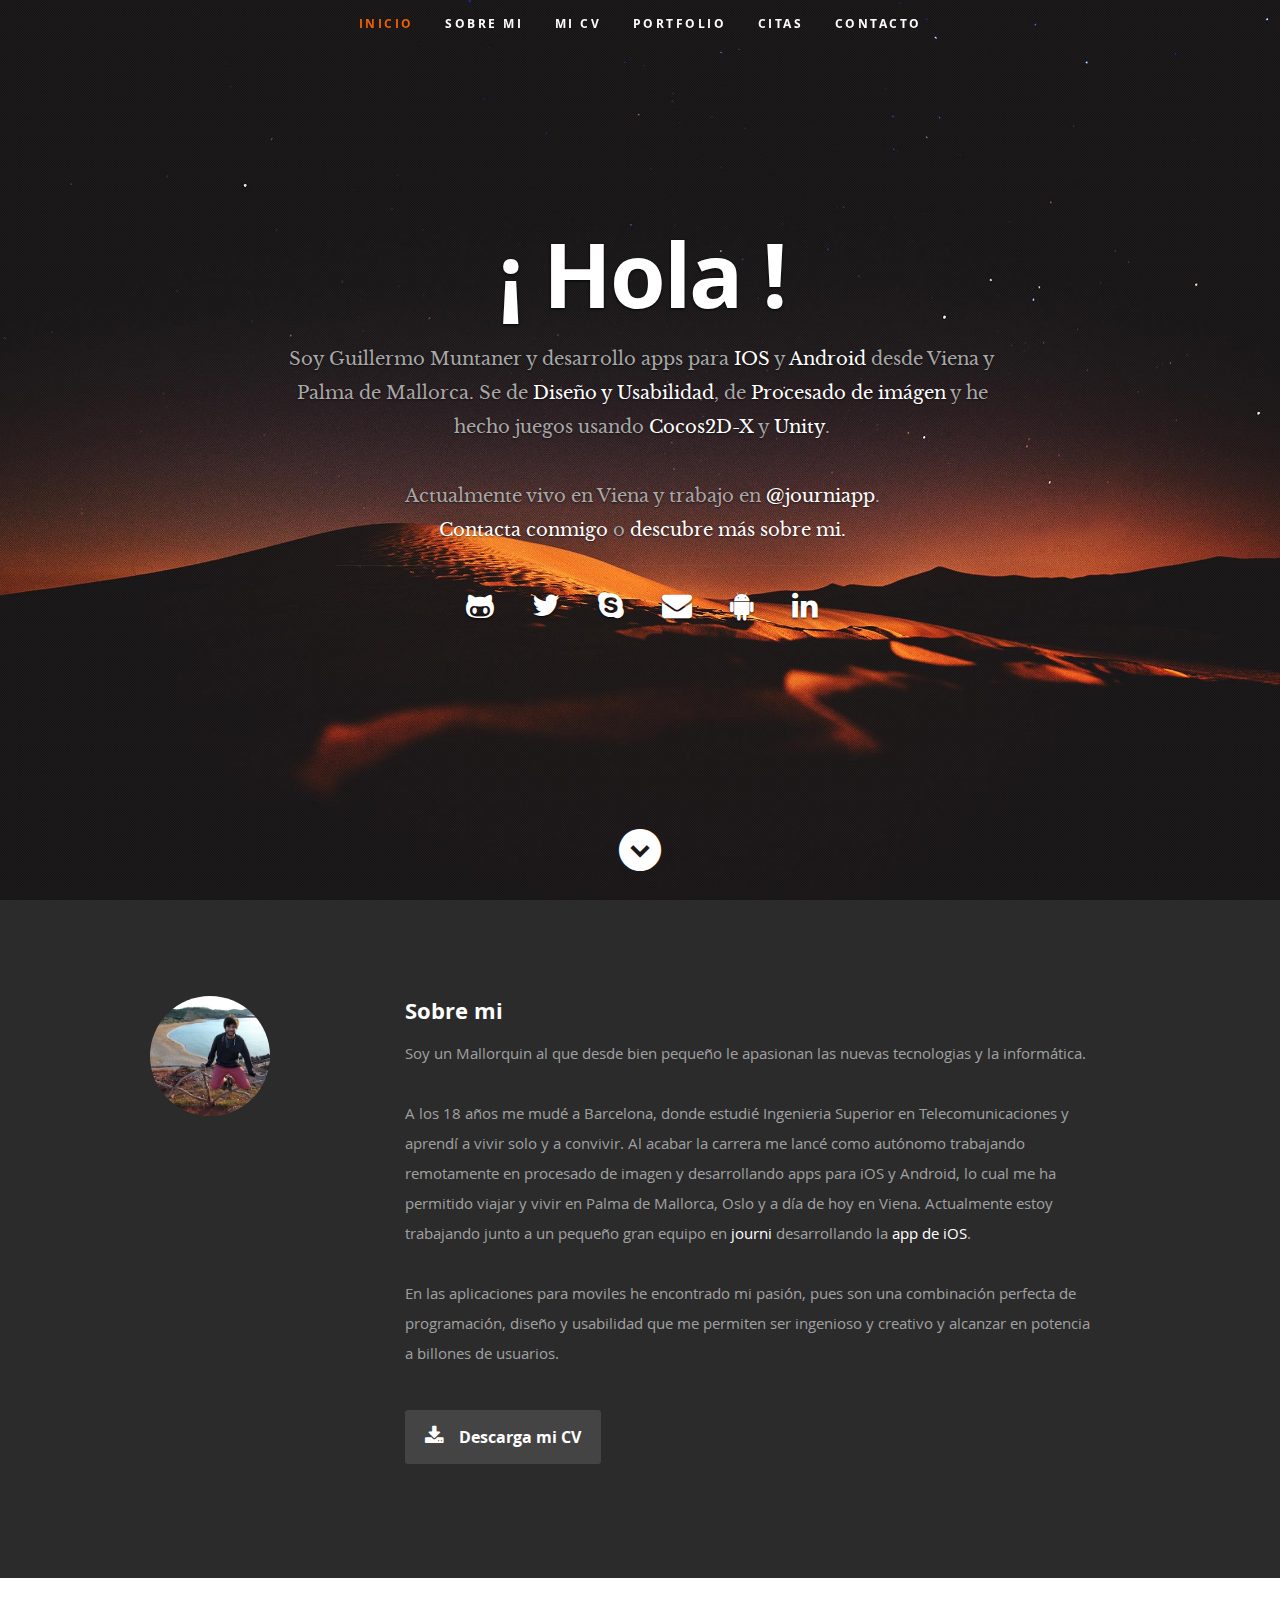
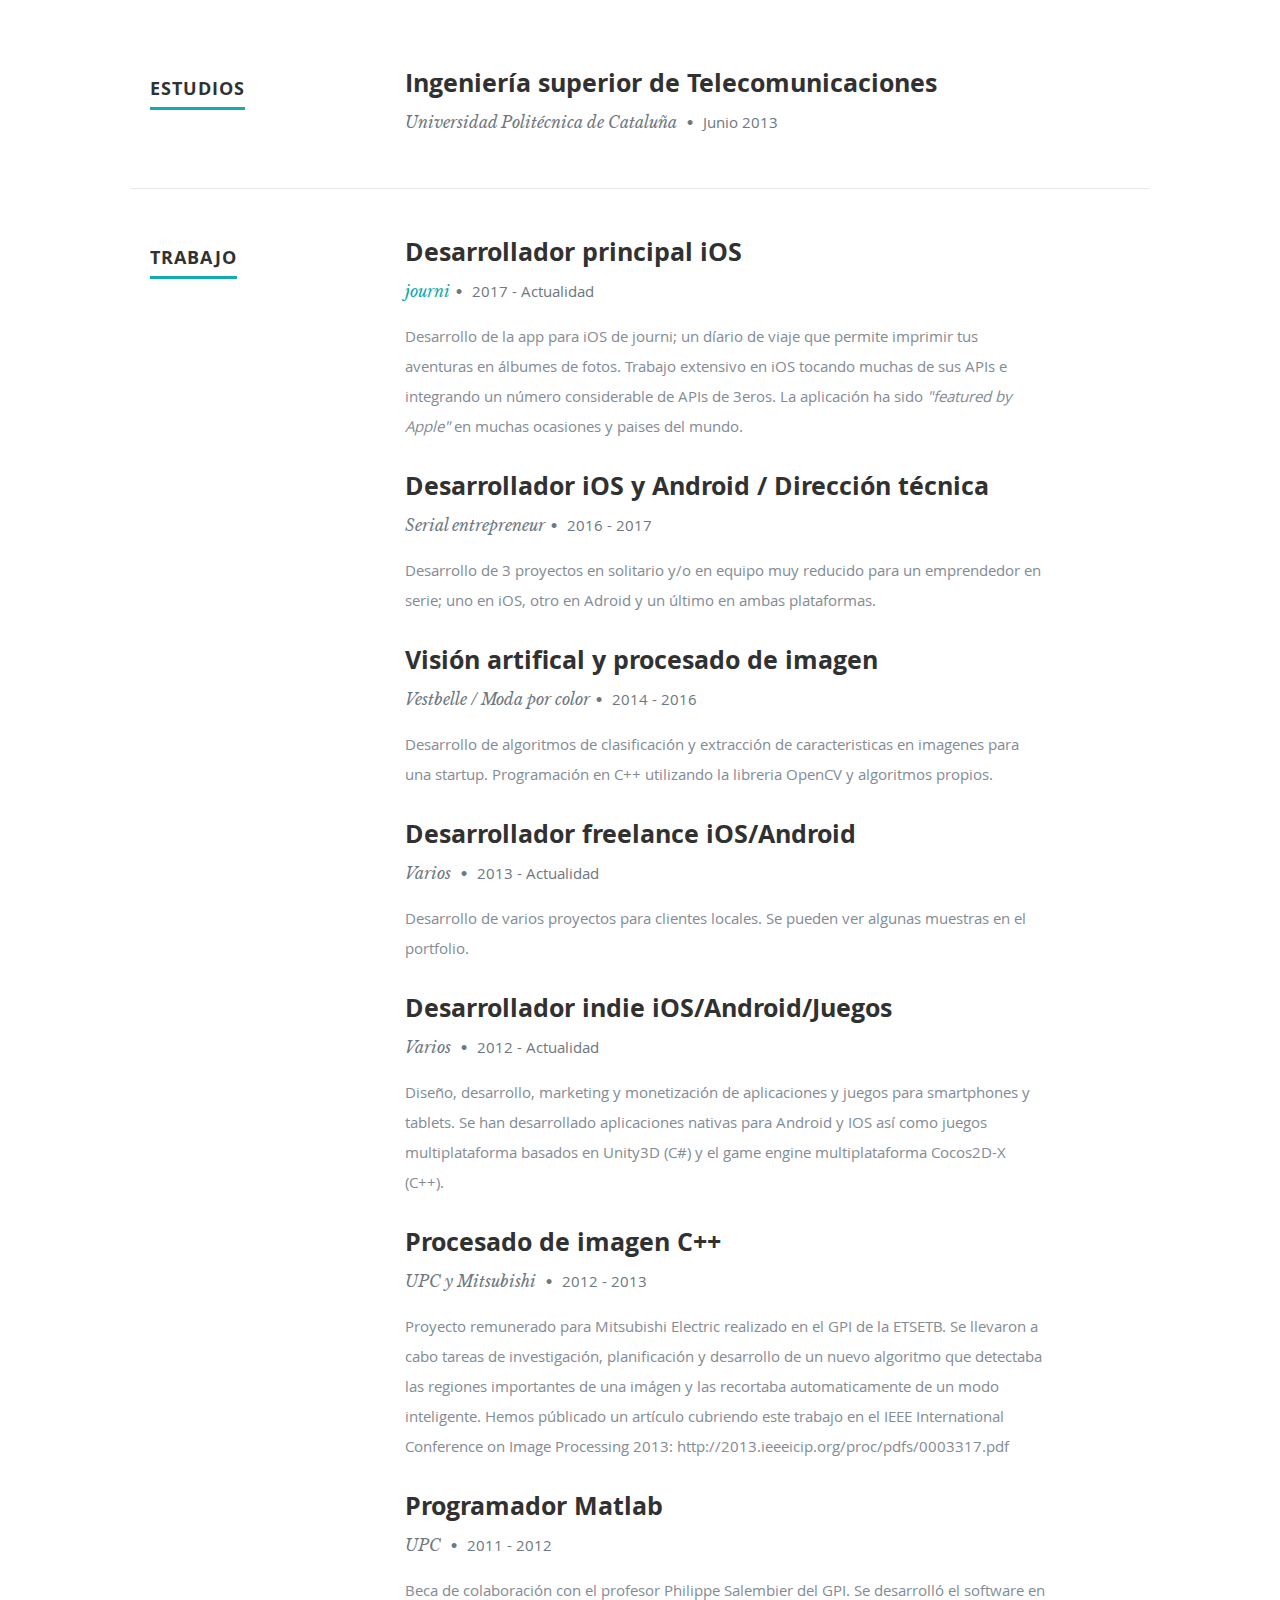
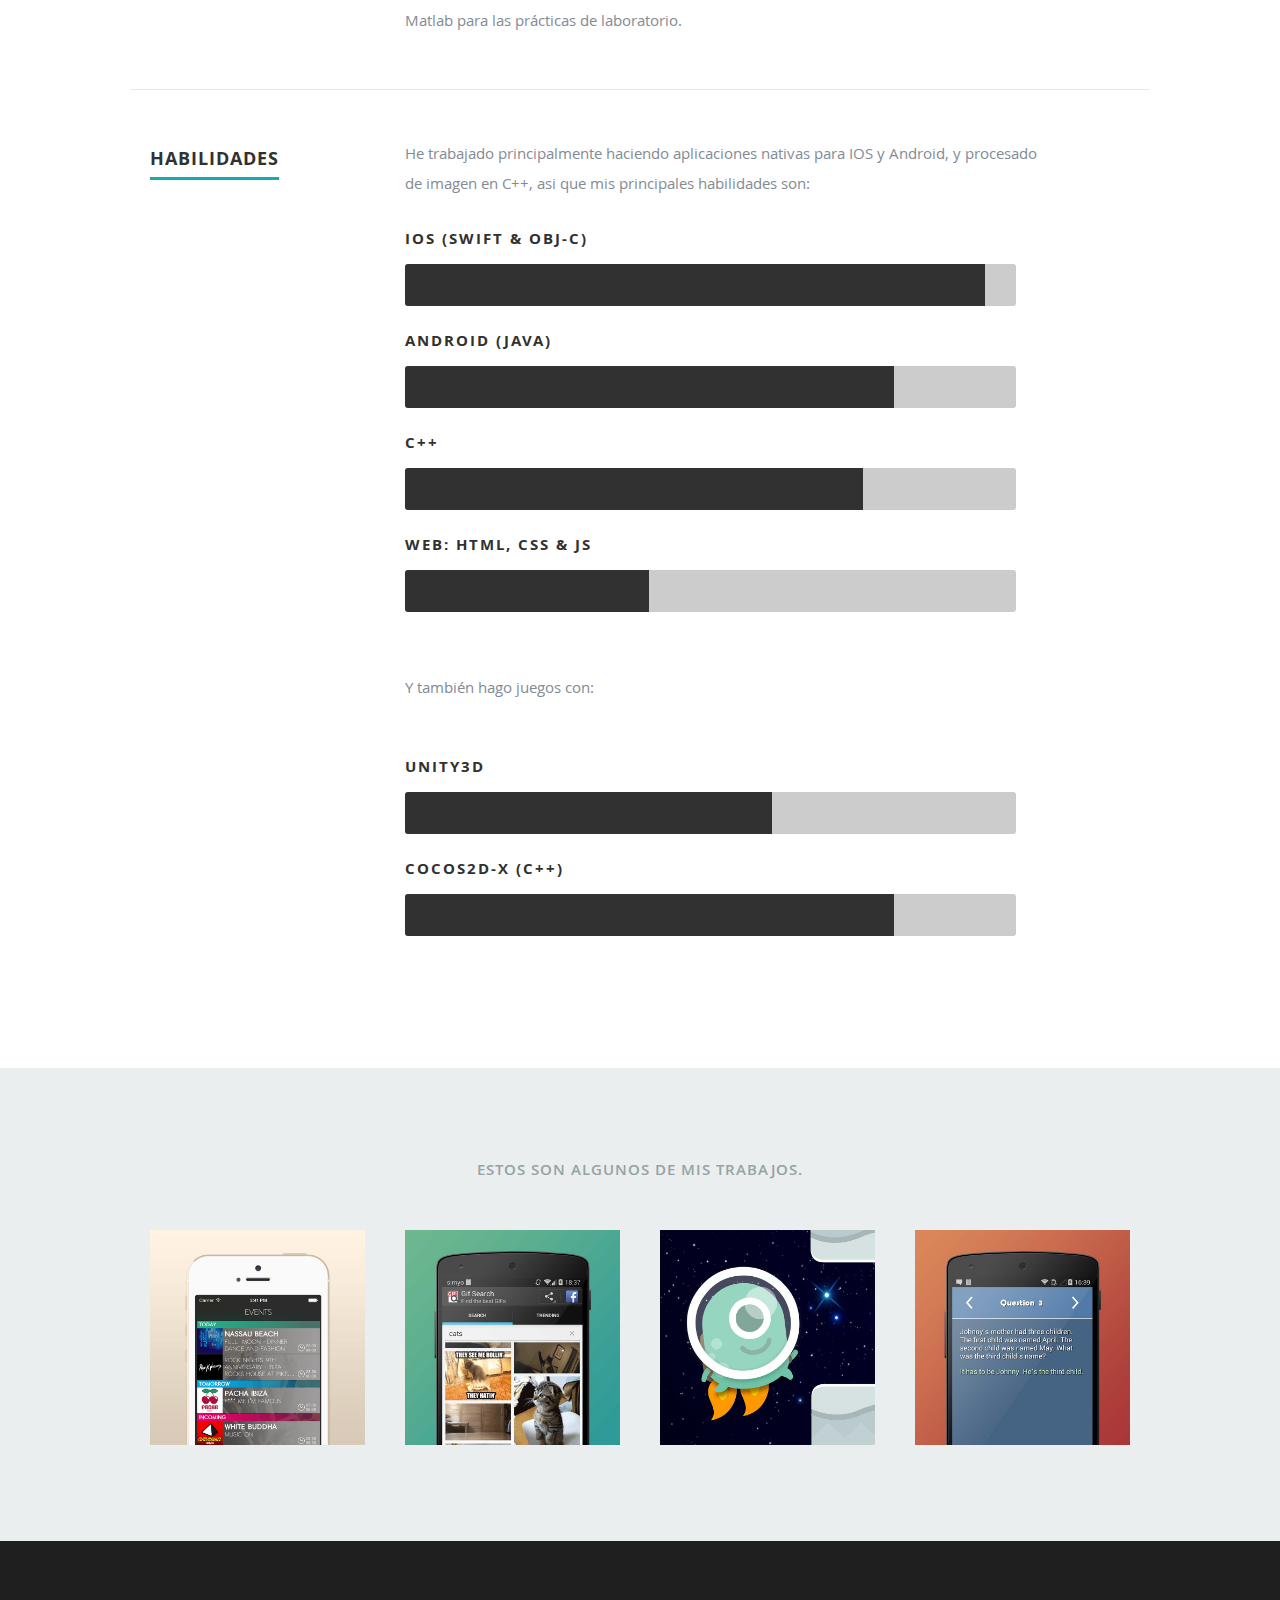
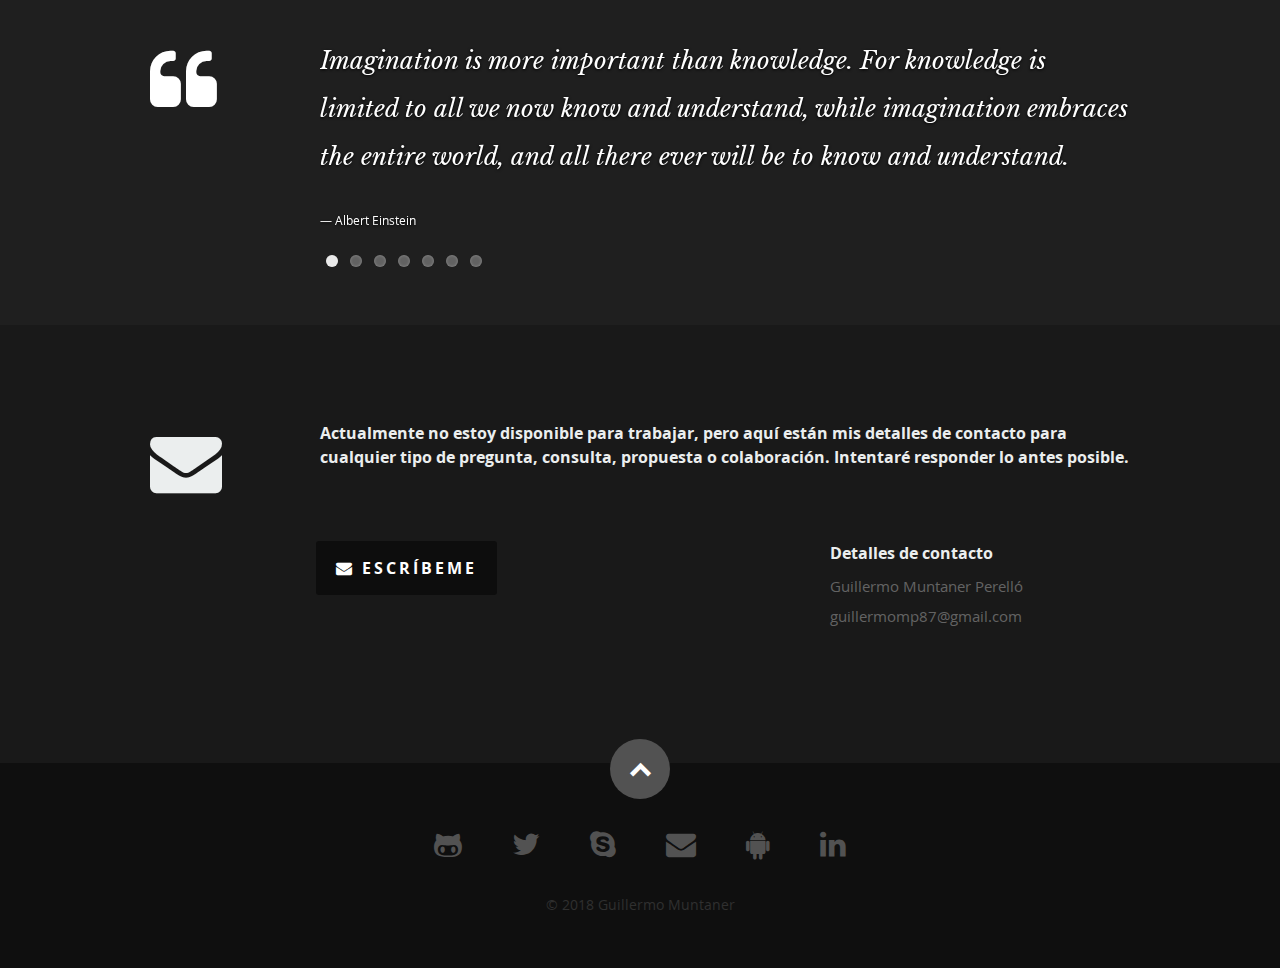
==== commit eaea1ea7: "Update with early 2018 laboral situation." ====
--- a/index.html
+++ b/index.html
@@ -7,8 +7,9 @@
    <!--- Basic Page Needs
    ================================================== -->
    <meta charset="utf-8">
-	<title>Desarrollo de Apps para IOS y Android en Palma de Mallorca - Guillermo Muntaner</title>
-	<meta name="description" content="Desarrollo aplicaciones (APPs) para IOS(iPhone y iPad) y Android. También hago paginas Web para que potencies tu imagen en internet y te puedo ayudar con el posicionamiento SEO y el marketing de tu negocio. Contacta sin compromiso.">
+	<title>Guillermo Muntaner - Desarrollo de Apps para IOS y Android en Palma de Mallorca</title>
+	<meta name="title" content="Guillermo Muntaner - Desarrollo de Apps para IOS y Android en Viena y Palma de Mallorca">
+	<meta name="description" content="Ingeniero de telecomunicaciones. Desarrollo de aplicaciones mobiles (APPs) para IOS (iPhone y iPad) y Android en Swift, objective-C y java. Experto en procesado de imagen C++/OpenCV".>
 	<meta name="author" content="Guillermo Muntaner Perello">
 
    <!-- Mobile Specific Metas
@@ -68,18 +69,18 @@
       <div class="row banner">
          <div class="banner-text">
             <h1 class="responsive-headline">¡ Hola !</h1>
-            <h3>Soy Guillermo Muntaner y desarrollo apps para <span>IOS</span>, <span>Android</span> y la <span>Web</span> desde Palma de Mallorca. Se de <span>Diseño y Usabilidad</span>, de <span>Procesado de imágen</span> y hago juegos usando <span>Cocos2D-X</span> y <span>Unity</span>.<br><br>Estoy disponible para trabajar.<br> <a class="smoothscroll" href="#contact">Contacta conmigo</a> o <a class="smoothscroll" href="#about">descubre más sobre mi.</a></h3>
+            <h3>Soy Guillermo Muntaner y desarrollo apps para <span>IOS</span> y <span>Android</span> desde Viena y Palma de Mallorca. Se de <span>Diseño y Usabilidad</span>, de <span>Procesado de imágen</span> y he hecho juegos usando <span>Cocos2D-X</span> y <span>Unity</span>.<br><br>Actualmente vivo en Viena y trabajo en <a href="https://www.journiapp.com/">@journiapp</a>.<br> <a class="smoothscroll" href="#contact">Contacta conmigo</a> o <a class="smoothscroll" href="#about">descubre más sobre mi.</a></h3>
             <hr />
-            <ul class="social">
-               <li><a href="https://itunes.apple.com/us/artist/guillermo-muntaner-perello/id809742180"><i class="fa fa-apple"></i></a></li>
+            <ul class="social">  
+               <li><a href="https://github.com/guillermomuntaner"><i class="fa fa-github-alt"></i></a></li>
+               <li><a href="https://twitter.com/guillermomp87"><i class="fa fa-twitter"></i></a></li>
+               <li><a href="skype:guillermomp87?userinfo"><i class="fa fa-skype"></i></a></li>
+               <li><a href="mailto:guillermomp87@gmail.com"><i class="fa fa-envelope"></i></a></li>
+               <!--<li><a href="https://itunes.apple.com/us/artist/guillermo-muntaner-perello/id809742180"><i class="fa fa-apple"></i></a></li>-->
                <li><a href="https://play.google.com/store/apps/developer?id=GmpSoft"><i class="fa fa-android"></i></a></li>
                <!--<li><a href="https://www.facebook.com/guillermomuntaner"><i class="fa fa-facebook"></i></a></li>-->
-               <li><a href="https://twitter.com/guillermomp87"><i class="fa fa-twitter"></i></a></li>
                <!--<li><a href="#"><i class="fa fa-google-plus"></i></a></li>-->
-               <li><a href="https://es.linkedin.com/in/guillermomuntaner"><i class="fa fa-linkedin"></i></a></li>     
-               <li><a href="https://github.com/guillermomuntaner"><i class="fa fa-github-alt"></i></a></li>
-               <li><a href="skype:guillermomp87?userinfo"><i class="fa fa-skype"></i></a></li>
-               <li><a href="mailto:guillermomp87@gmail.com"><i class="fa fa-envelope"></i></a></li>
+               <li><a href="https://es.linkedin.com/in/guillermomuntaner"><i class="fa fa-linkedin"></i></a></li>   
             </ul>
          </div>
       </div>
@@ -107,7 +108,7 @@
 
             <h2>Sobre mi</h2>
 
-            <p>Soy un Mallorquin al que desde bien pequeño le apasionan las nuevas tecnologias y la informática.<br><br>A los 18 años me mudé a Barcelona, donde estudié Ingenieria Superior en Telecomunicaciones y aprendí a vivir solo y a convivir. Al acabar la carrera añoraba mi tierra, así que volví a Palma de Mallorca, donde aun sigo dandole caña a la programación. <br><br>En las aplicaciones y juegos para moviles he encontrado mi pasión, pues son una combinación perfecta de programación, diseño y usabilidad que me permiten ser ingenioso y creativo y llegar rápidamente a más de 1750 millones de usuarios.
+            <p>Soy un Mallorquin al que desde bien pequeño le apasionan las nuevas tecnologias y la informática.<br><br>A los 18 años me mudé a Barcelona, donde estudié Ingenieria Superior en Telecomunicaciones y aprendí a vivir solo y a convivir. Al acabar la carrera me lancé como autónomo trabajando remotamente en procesado de imagen y desarrollando apps para iOS y Android, lo cual me ha permitido viajar y vivir en Palma de Mallorca, Oslo y a día de hoy en Viena. Actualmente estoy trabajando junto a un pequeño gran equipo en <a href="https://www.journiapp.com/">journi</a> desarrollando la <a href="https://itunes.apple.com/us/app/journi-journal-and-photo-book/id884030844?mt=8">app de iOS</a>.<br><br>En las aplicaciones para moviles he encontrado mi pasión, pues son una combinación perfecta de programación, diseño y usabilidad que me permiten ser ingenioso y creativo y alcanzar en potencia a billones de usuarios.
             </p>
 
             <div class="row">
@@ -175,8 +176,36 @@
 
                <div class="twelve columns">
 
+                  <h3>Desarrollador principal iOS</h3>
+                  <p class="info"><a href="https://www.journiapp.com/">journi</a><span>&bull;</span> <em class="date">2017 - Actualidad</em></p>
+
+                  <p>Desarrollo de la app para iOS de journi; un díario de viaje que permite imprimir tus aventuras en álbumes de fotos. Trabajo extensivo en iOS tocando muchas de sus APIs e integrando un número considerable de APIs de 3eros. La aplicación ha sido <i>"featured by Apple"</i> en muchas ocasiones y paises del mundo.
+                  </p>
+
+               </div>
+
+            </div> <!-- item end -->
+
+            <div class="row item">
+
+               <div class="twelve columns">
+
+                  <h3>Desarrollador iOS y Android / Dirección técnica</h3>
+                  <p class="info">Serial entrepreneur<span>&bull;</span> <em class="date">2016 - 2017</em></p>
+
+                  <p>Desarrollo de 3 proyectos en solitario y/o en equipo muy reducido para un emprendedor en serie; uno en iOS, otro en Adroid y un último en ambas plataformas. 
+                  </p>
+
+               </div>
+
+            </div> <!-- item end -->
+
+            <div class="row item">
+
+               <div class="twelve columns">
+
                   <h3>Visión artifical y procesado de imagen</h3>
-                  <p class="info">Stealth startup<span>&bull;</span> <em class="date">2014 - Actualidad</em></p>
+                  <p class="info">Vestbelle / Moda por color<span>&bull;</span> <em class="date">2014 - 2016</em></p>
 
                   <p>Desarrollo de algoritmos de clasificación y extracción de caracteristicas en imagenes para una startup. Programación en C++ utilizando la libreria OpenCV y algoritmos propios. 
                   </p>
@@ -254,20 +283,20 @@
 
          <div class="nine columns main-col">
 
-            <p>He trabajado principalmente con C++ y haciendo aplicaciones nativas para IOS y Android, asi que mis principales habilidades son:
+            <p>He trabajado principalmente haciendo aplicaciones nativas para IOS y Android, y procesado de imagen en C++, asi que mis principales habilidades son:
             </p>
 
 				<div class="bars">
 
 				   <ul class="skills">
+                  <li><span class="bar-expand ios"></span><em>IOS (Swift & Obj-C)</em></li>
+                  <li><span class="bar-expand android"></span><em>Android (Java)</em></li>
                   <li><span class="bar-expand cplusplus"></span><em>C++</em></li>
-					   <li><span class="bar-expand android"></span><em>Android</em></li>
-                  <li><span class="bar-expand ios"></span><em>IOS</em></li>
 						<li><span class="bar-expand web"></span><em>Web: HTML, CSS &amp; JS</em></li>
                   <p>Y también hago juegos con:
                      <br><br><br></p>
+                  <li><span class="bar-expand unity3d"></span><em>Unity3D</em></li>
 						<li><span class="bar-expand cocos2d"></span><em>Cocos2D-x (C++)</em></li>
-                  <li><span class="bar-expand unity3d"></span><em>Unity3D</em></li>
 					</ul>
 
 				</div><!-- end skill-bars -->
@@ -570,7 +599,7 @@
 
             <div class="ten columns">
 
-                  <h4 class="lead">Escríbeme sin compromiso alguno. Salúdame, pregúntame una duda, hablame de tu proyecto o pídeme presupuesto. Te respondere lo antes posible.
+                  <h4 class="lead">Actualmente no estoy disponible para trabajar, pero aquí están mis detalles de contacto para cualquier tipo de pregunta, consulta, propuesta o colaboración. Intentaré responder lo antes posible.
                   </h4>
 
             </div>
@@ -617,20 +646,20 @@
 
          <div class="twelve columns">
 
-            <ul class="social-links">
-               <li><a href="https://itunes.apple.com/us/artist/guillermo-muntaner-perello/id809742180"><i class="fa fa-apple"></i></a></li>
+            <ul class="social-links">  
+               <li><a href="https://github.com/guillermomuntaner"><i class="fa fa-github-alt"></i></a></li>
+               <li><a href="https://twitter.com/guillermomp87"><i class="fa fa-twitter"></i></a></li>
+               <li><a href="skype:guillermomp87?userinfo"><i class="fa fa-skype"></i></a></li>
+               <li><a href="mailto:guillermomp87@gmail.com"><i class="fa fa-envelope"></i></a></li>
+               <!--<li><a href="https://itunes.apple.com/us/artist/guillermo-muntaner-perello/id809742180"><i class="fa fa-apple"></i></a></li>-->
                <li><a href="https://play.google.com/store/apps/developer?id=GmpSoft"><i class="fa fa-android"></i></a></li>
                <!--<li><a href="https://www.facebook.com/guillermomuntaner"><i class="fa fa-facebook"></i></a></li>-->
-               <li><a href="https://twitter.com/guillermomp87"><i class="fa fa-twitter"></i></a></li>
                <!--<li><a href="#"><i class="fa fa-google-plus"></i></a></li>-->
-               <li><a href="https://es.linkedin.com/in/guillermomuntaner"><i class="fa fa-linkedin"></i></a></li>          
-               <li><a href="https://github.com/guillermomuntaner"><i class="fa fa-github-alt"></i></a></li>
-               <li><a href="skype:guillermomp87?userinfo"><i class="fa fa-skype"></i></a></li>
-               <li><a href="mailto:guillermomp87@gmail.com"><i class="fa fa-envelope"></i></a></li>
+               <li><a href="https://es.linkedin.com/in/guillermomuntaner"><i class="fa fa-linkedin"></i></a></li>   
             </ul>
 
             <ul class="copyright">
-               <li>&copy; 2014 Guillermo Muntaner</li>
+               <li>&copy; 2018 Guillermo Muntaner</li>
             </ul>
 
          </div>
--- a/css/layout.css
+++ b/css/layout.css
@@ -326,7 +326,7 @@
 }
 
 .cplusplus {
-  	width: 90%;
+  	width: 75%;
   	-moz-animation: cplusplus 2s ease;
   	-webkit-animation: cplusplus 2s ease;
 }
@@ -336,7 +336,7 @@
   	-webkit-animation: android 2s ease;
 }
 .ios {
-  	width: 70%;
+  	width: 95%;
   	-moz-animation: ios 2s ease;
   	-webkit-animation: ios 2s ease;
 }
@@ -358,7 +358,7 @@
 
 @-moz-keyframes cplusplus {
   0%   { width: 0px;  }
-  100% { width: 90%;  }
+  100% { width: 75%;  }
 }
 @-moz-keyframes android {
   0%   { width: 0px;  }
@@ -366,7 +366,7 @@
 }
 @-moz-keyframes ios {
   0%   { width: 0px;  }
-  100% { width: 70%;  }
+  100% { width: 95%;  }
 }
 @-moz-keyframes web {
   0%   { width: 0px;  }
@@ -383,7 +383,7 @@
 
 @-webkit-keyframes cplusplus {
   0%   { width: 0px;  }
-  100% { width: 90%;  }
+  100% { width: 75%;  }
 }
 @-webkit-keyframes android {
   0%   { width: 0px;  }
@@ -391,7 +391,7 @@
 }
 @-webkit-keyframes ios {
   0%   { width: 0px;  }
-  100% { width: 70%;  }
+  100% { width: 95%;  }
 }
 @-webkit-keyframes web {
   0%   { width: 0px;  }
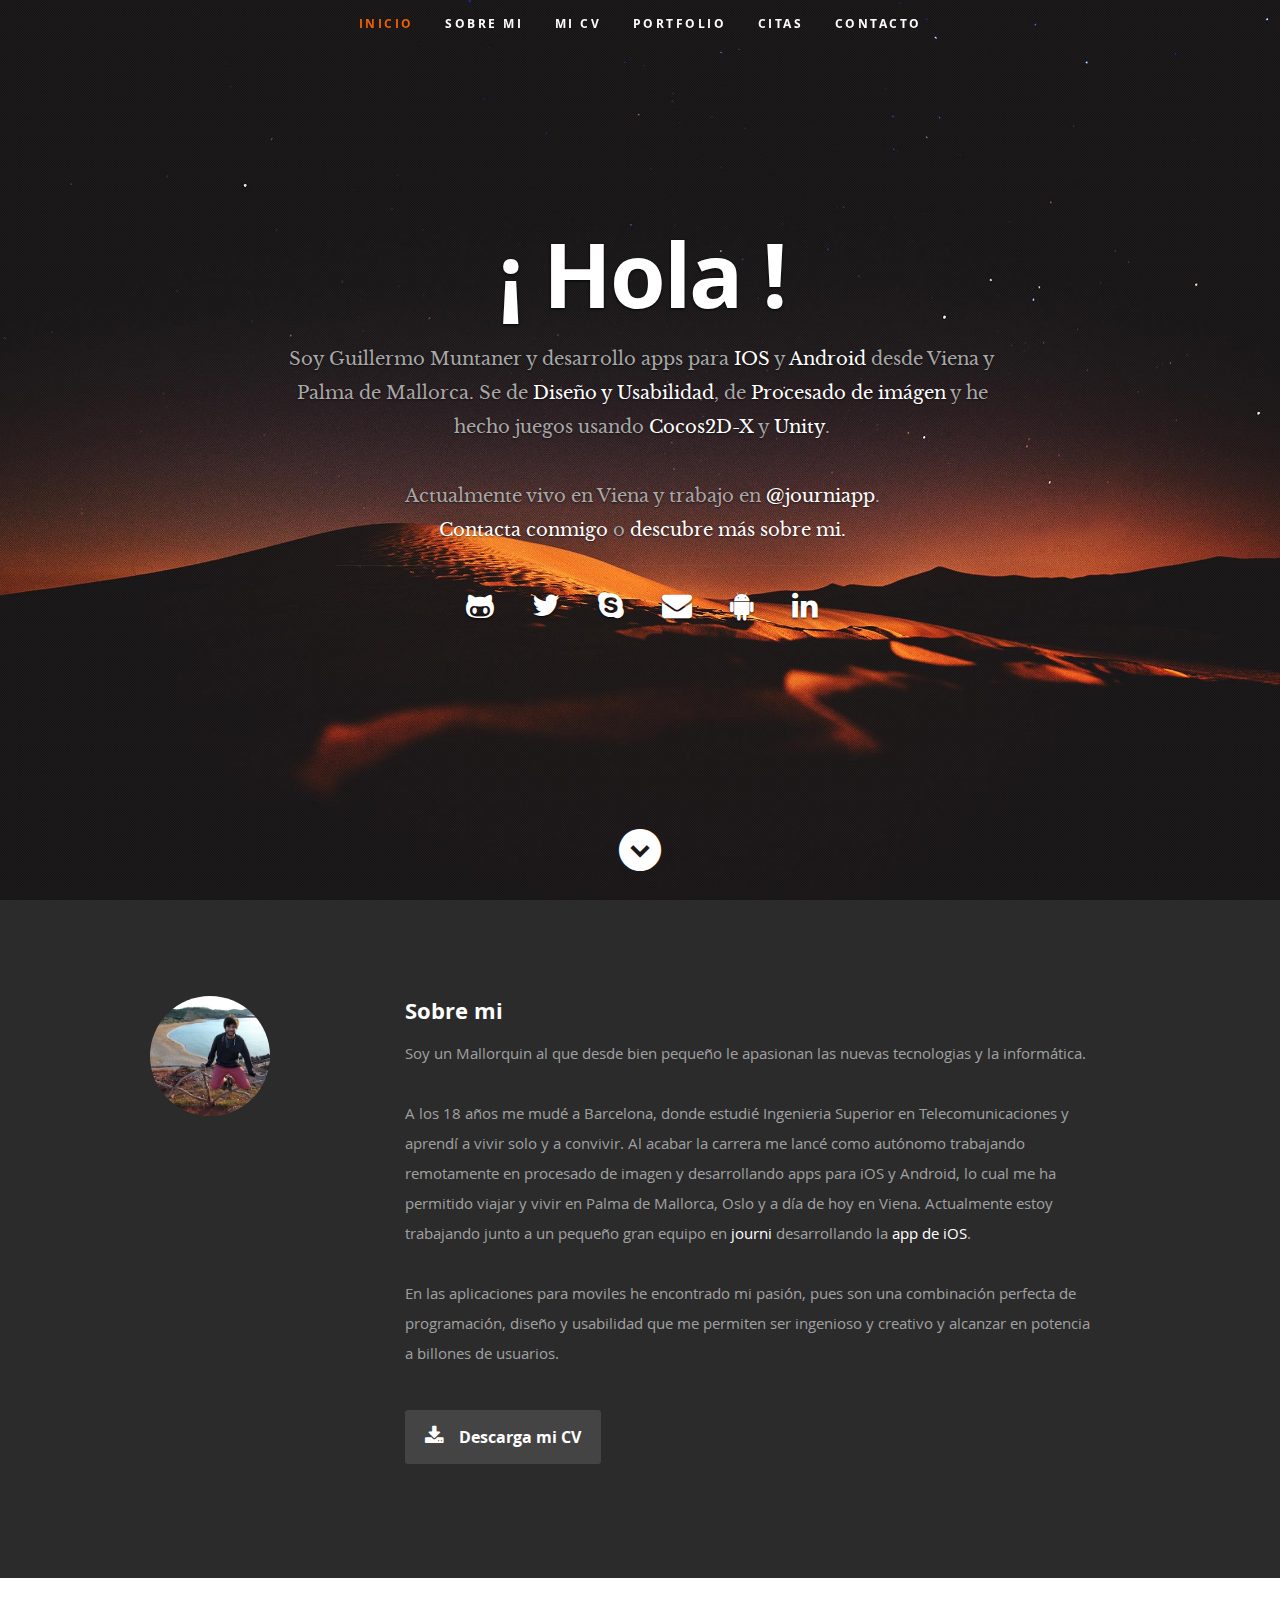
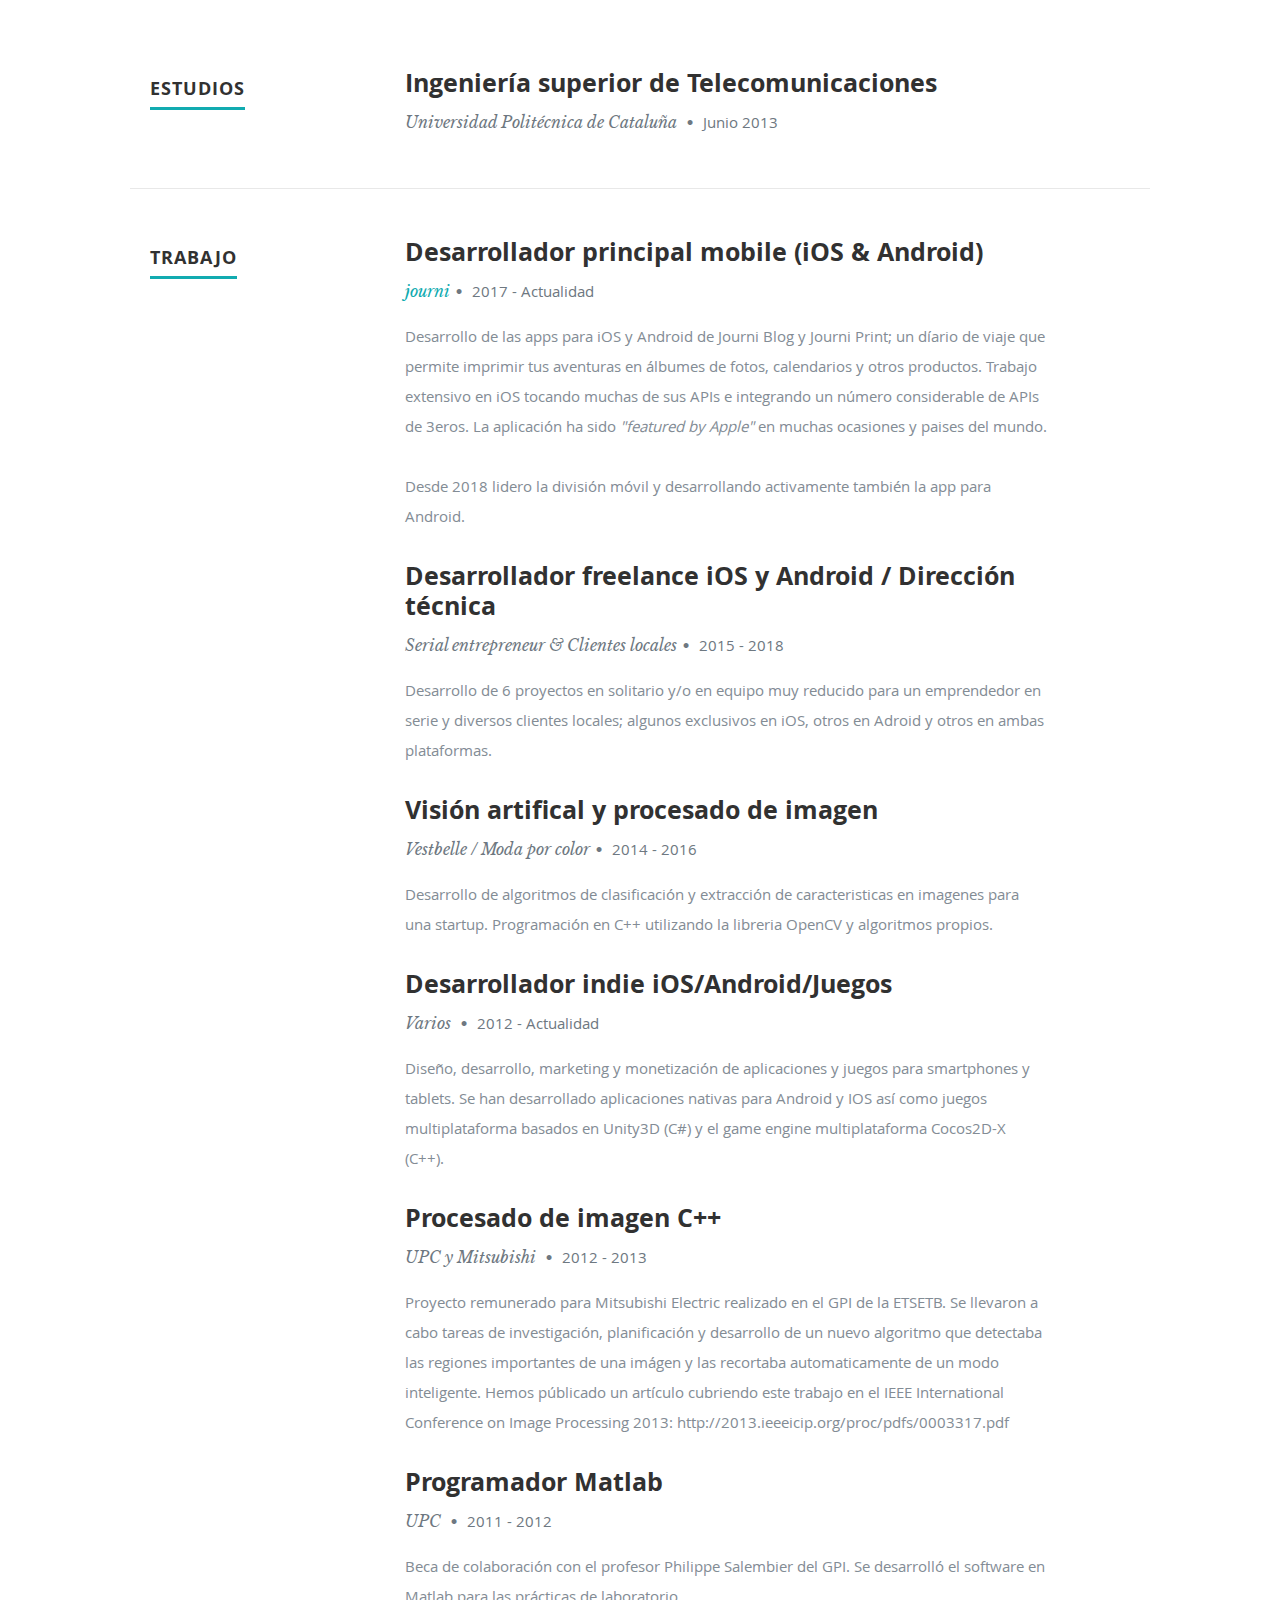
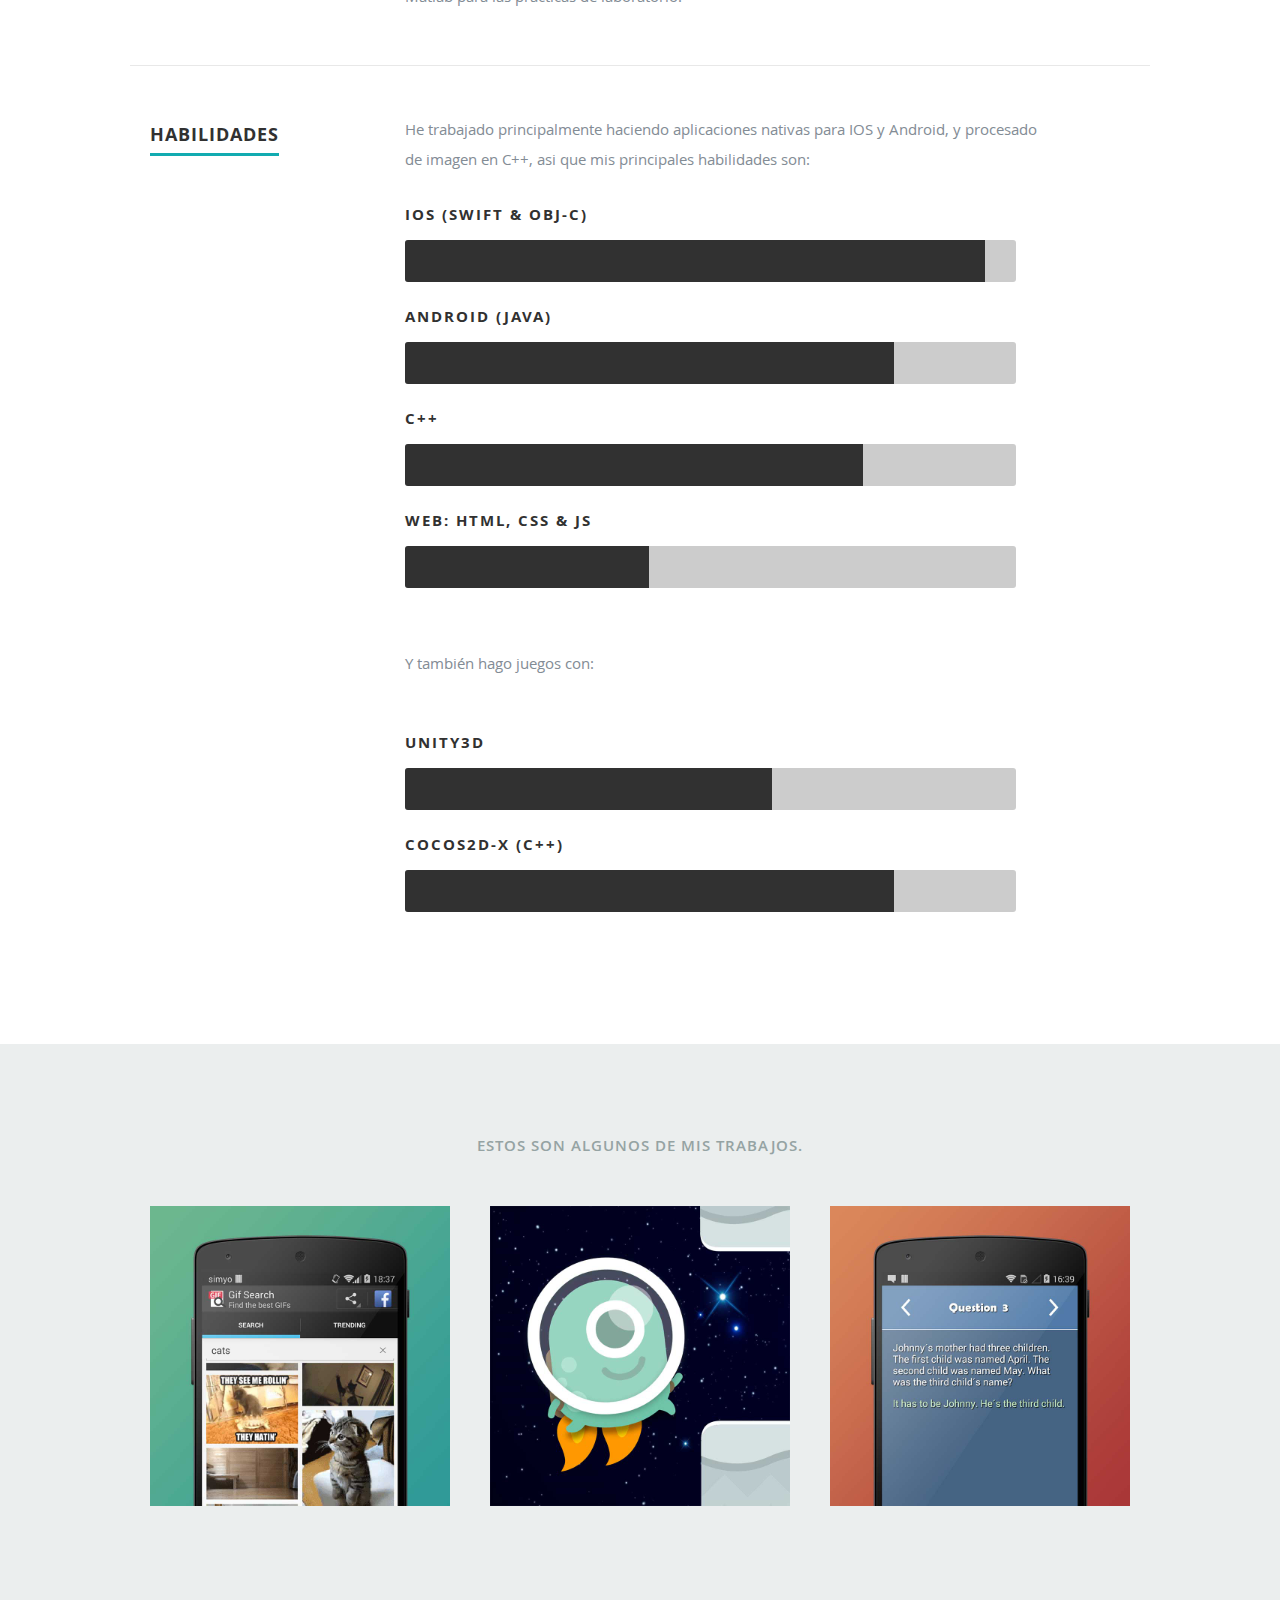
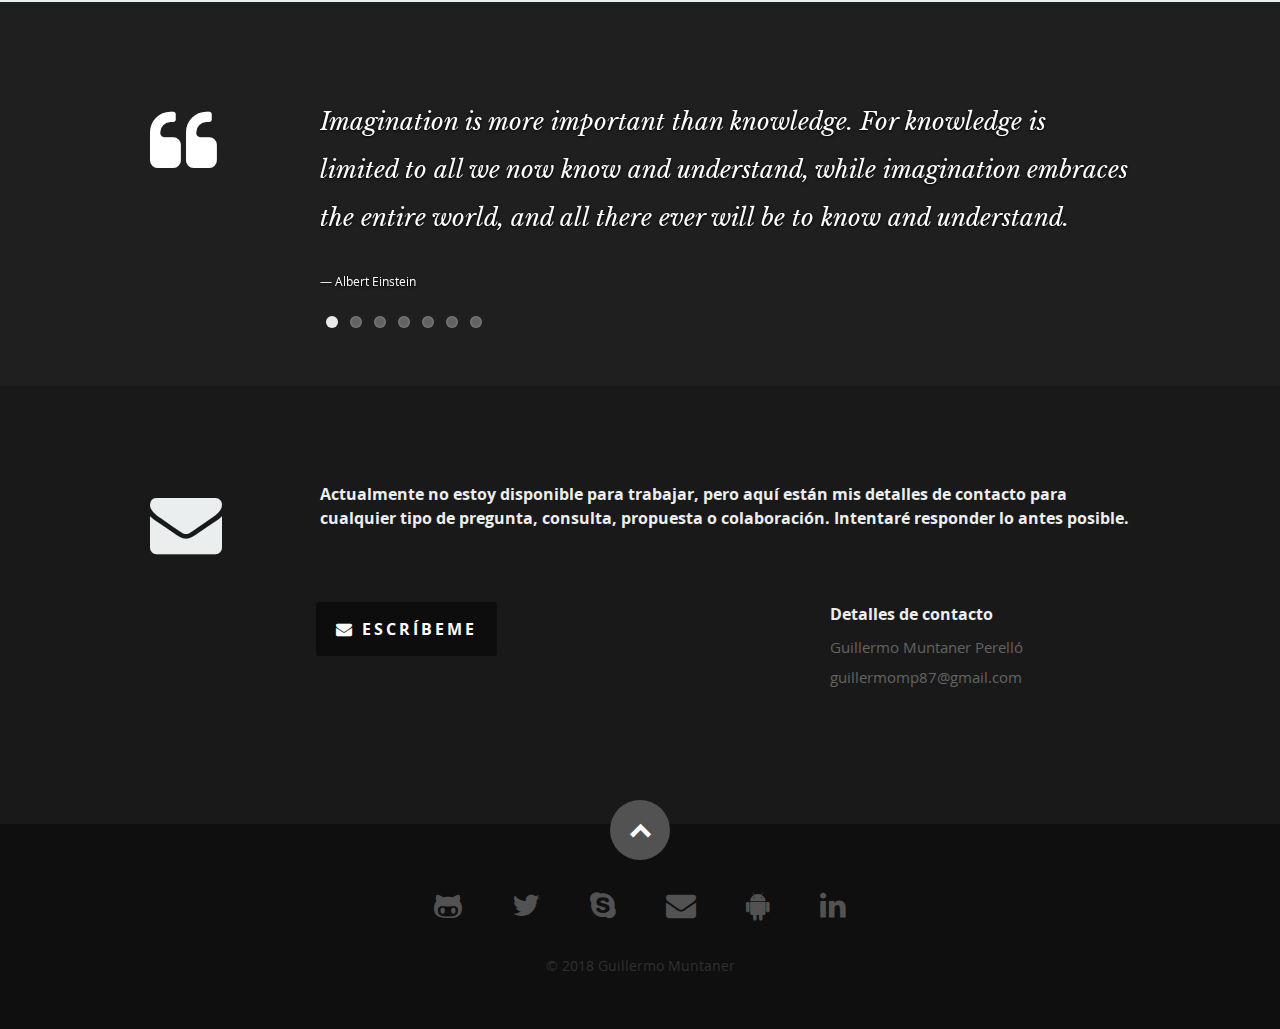
==== commit 35970cd9: "Removed some sample projects, updated work." ====
--- a/index.html
+++ b/index.html
@@ -30,18 +30,6 @@
    <!-- Favicons
 	================================================== -->
 	<link rel="shortcut icon" href="favicon.png" >
-
-
-<script>
-  (function(i,s,o,g,r,a,m){i['GoogleAnalyticsObject']=r;i[r]=i[r]||function(){
-  (i[r].q=i[r].q||[]).push(arguments)},i[r].l=1*new Date();a=s.createElement(o),
-  m=s.getElementsByTagName(o)[0];a.async=1;a.src=g;m.parentNode.insertBefore(a,m)
-  })(window,document,'script','//www.google-analytics.com/analytics.js','ga');
-
-  ga('create', 'UA-50711660-1', 'guillermomuntaner.com');
-  ga('send', 'pageview');
-
-</script>
 </head>
 
 <body>
@@ -176,12 +164,14 @@
 
                <div class="twelve columns">
 
-                  <h3>Desarrollador principal iOS</h3>
+                  <h3>Desarrollador principal mobile (iOS &amp; Android)</h3>
                   <p class="info"><a href="https://www.journiapp.com/">journi</a><span>&bull;</span> <em class="date">2017 - Actualidad</em></p>
 
-                  <p>Desarrollo de la app para iOS de journi; un díario de viaje que permite imprimir tus aventuras en álbumes de fotos. Trabajo extensivo en iOS tocando muchas de sus APIs e integrando un número considerable de APIs de 3eros. La aplicación ha sido <i>"featured by Apple"</i> en muchas ocasiones y paises del mundo.
-                  </p>
-
+                  <p>Desarrollo de las apps para iOS y Android de Journi Blog y Journi Print; un díario de viaje que permite imprimir tus aventuras en álbumes de fotos, calendarios y otros productos. Trabajo extensivo en iOS tocando muchas de sus APIs e integrando un número considerable de APIs de 3eros. La aplicación ha sido <i>"featured by Apple"</i> en muchas ocasiones y paises del mundo.
+                  </p>
+
+                  <p>Desde 2018 lidero la división móvil y desarrollando activamente también la app para Android.
+                  </p>
                </div>
 
             </div> <!-- item end -->
@@ -190,10 +180,10 @@
 
                <div class="twelve columns">
 
-                  <h3>Desarrollador iOS y Android / Dirección técnica</h3>
-                  <p class="info">Serial entrepreneur<span>&bull;</span> <em class="date">2016 - 2017</em></p>
-
-                  <p>Desarrollo de 3 proyectos en solitario y/o en equipo muy reducido para un emprendedor en serie; uno en iOS, otro en Adroid y un último en ambas plataformas. 
+                  <h3>Desarrollador freelance iOS y Android / Dirección técnica</h3>
+                  <p class="info">Serial entrepreneur &amp; Clientes locales<span>&bull;</span> <em class="date">2015 - 2018</em></p>
+
+                  <p>Desarrollo de 6 proyectos en solitario y/o en equipo muy reducido para un emprendedor en serie y diversos clientes locales; algunos exclusivos en iOS, otros en Adroid y otros en ambas plataformas. 
                   </p>
 
                </div>
@@ -208,19 +198,6 @@
                   <p class="info">Vestbelle / Moda por color<span>&bull;</span> <em class="date">2014 - 2016</em></p>
 
                   <p>Desarrollo de algoritmos de clasificación y extracción de caracteristicas en imagenes para una startup. Programación en C++ utilizando la libreria OpenCV y algoritmos propios. 
-                  </p>
-
-               </div>
-
-            </div> <!-- item end -->
-            <div class="row item">
-
-               <div class="twelve columns">
-
-                  <h3>Desarrollador freelance iOS/Android</h3>
-                  <p class="info">Varios <span>&bull;</span> <em class="date">2013 - Actualidad</em></p>
-
-                  <p>Desarrollo de varios proyectos para clientes locales. Se pueden ver algunas muestras en el portfolio.
                   </p>
 
                </div>
@@ -319,24 +296,7 @@
 
             <h1>Estos son algunos de mis trabajos.</h1>
 
-            <div id="portfolio-wrapper" class="bgrid-quarters s-bgrid-thirds cf">
-
-          	   <div class="columns portfolio-item">
-                  <div class="item-wrap">
-
-                     <a href="#modal-01" title="Nightfy">
-                        <img alt="" src="images/portfolio/nightfy.png">
-                        <div class="overlay">
-                           <div class="portfolio-item-meta">
-          					      <h5>Nightfy</h5>
-                              <p>APP nativa para IOS y Android</p>
-          					   </div>
-                        </div>
-                        <div class="link-icon"><i class="icon-plus"></i></div>
-                     </a>
-
-                  </div>
-          		</div>
+            <div id="portfolio-wrapper" class="bgrid-thirds s-bgrid-thirds cf">
 
                <div class="columns portfolio-item">
                   <div class="item-wrap">
@@ -398,23 +358,6 @@
 
          <!-- Modal Popup
 	      --------------------------------------------------------------- -->
-
-         <div id="modal-01" class="popup-modal mfp-hide">
-
-		      <img class="scale-with-grid" src="images/portfolio/modals/m-nightfy.png" alt="" />
-
-		      <div class="description-box">
-			      <h4>Nightfy</h4>
-			      <p>Desarrollo nativo para IOS y Android. La aplicación descarga una lista de clubs y eventos de un webservice y permite ver livestreams en directo gracias a camaras instaladas en los locales. La APP también esta dotada de mapas y geolocalización.</p>
-               <span class="categories"><i class="fa fa-tag"></i>IOS, Android, Webserice</span>
-		      </div>
-
-            <div class="link-box">
-               <a href="https://itunes.apple.com/us/app/nightfy/id897294586?mt=8">AppStore </a>
-             <a class="popup-modal-dismiss">Cerrar</a>
-            </div>
-
-	      </div><!-- modal-01 End -->
 
          <div id="modal-02" class="popup-modal mfp-hide">
 
@@ -672,7 +615,7 @@
 
    <!-- Java Script
    ================================================== -->
-   <script src="http://ajax.googleapis.com/ajax/libs/jquery/1.10.2/jquery.min.js"></script>
+   <script src="https://ajax.googleapis.com/ajax/libs/jquery/1.10.2/jquery.min.js"></script>
    <script>window.jQuery || document.write('<script src="js/jquery-1.10.2.min.js"><\/script>')</script>
    <script type="text/javascript" src="js/jquery-migrate-1.2.1.min.js"></script>
 
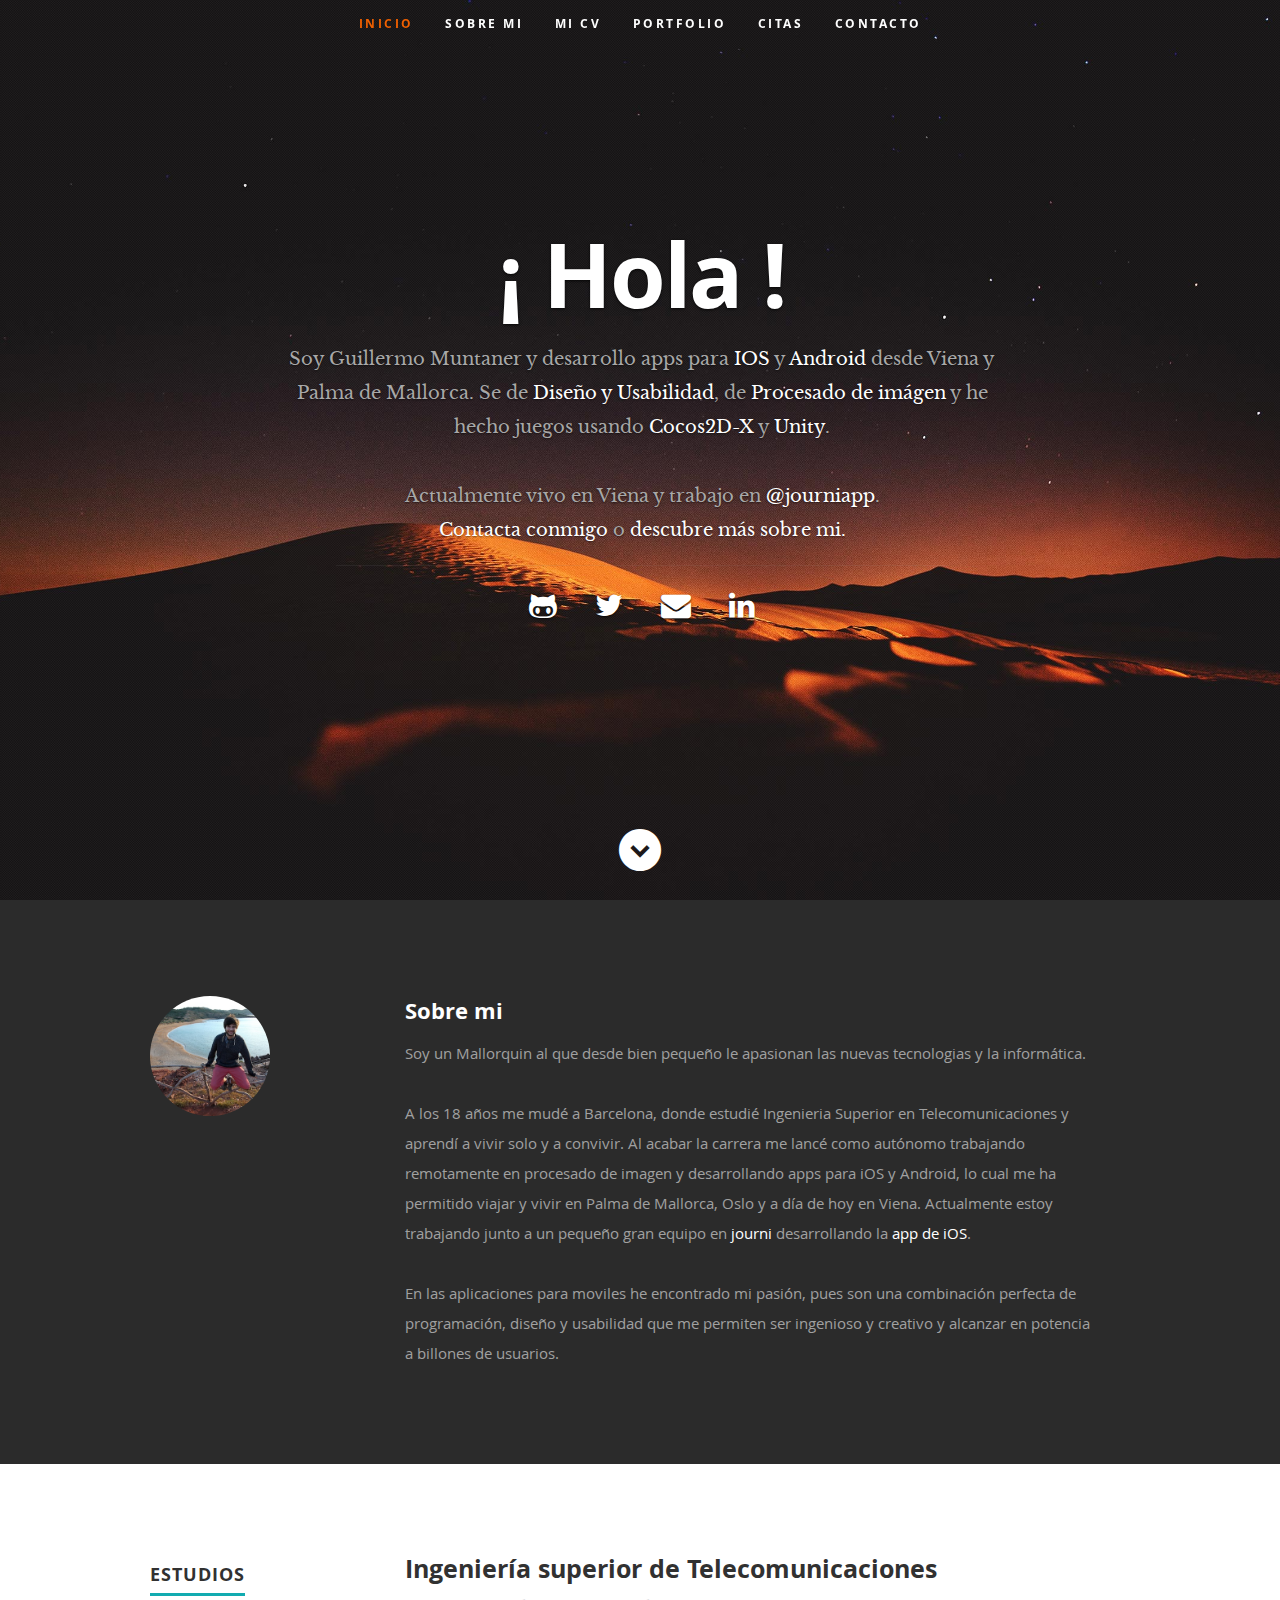
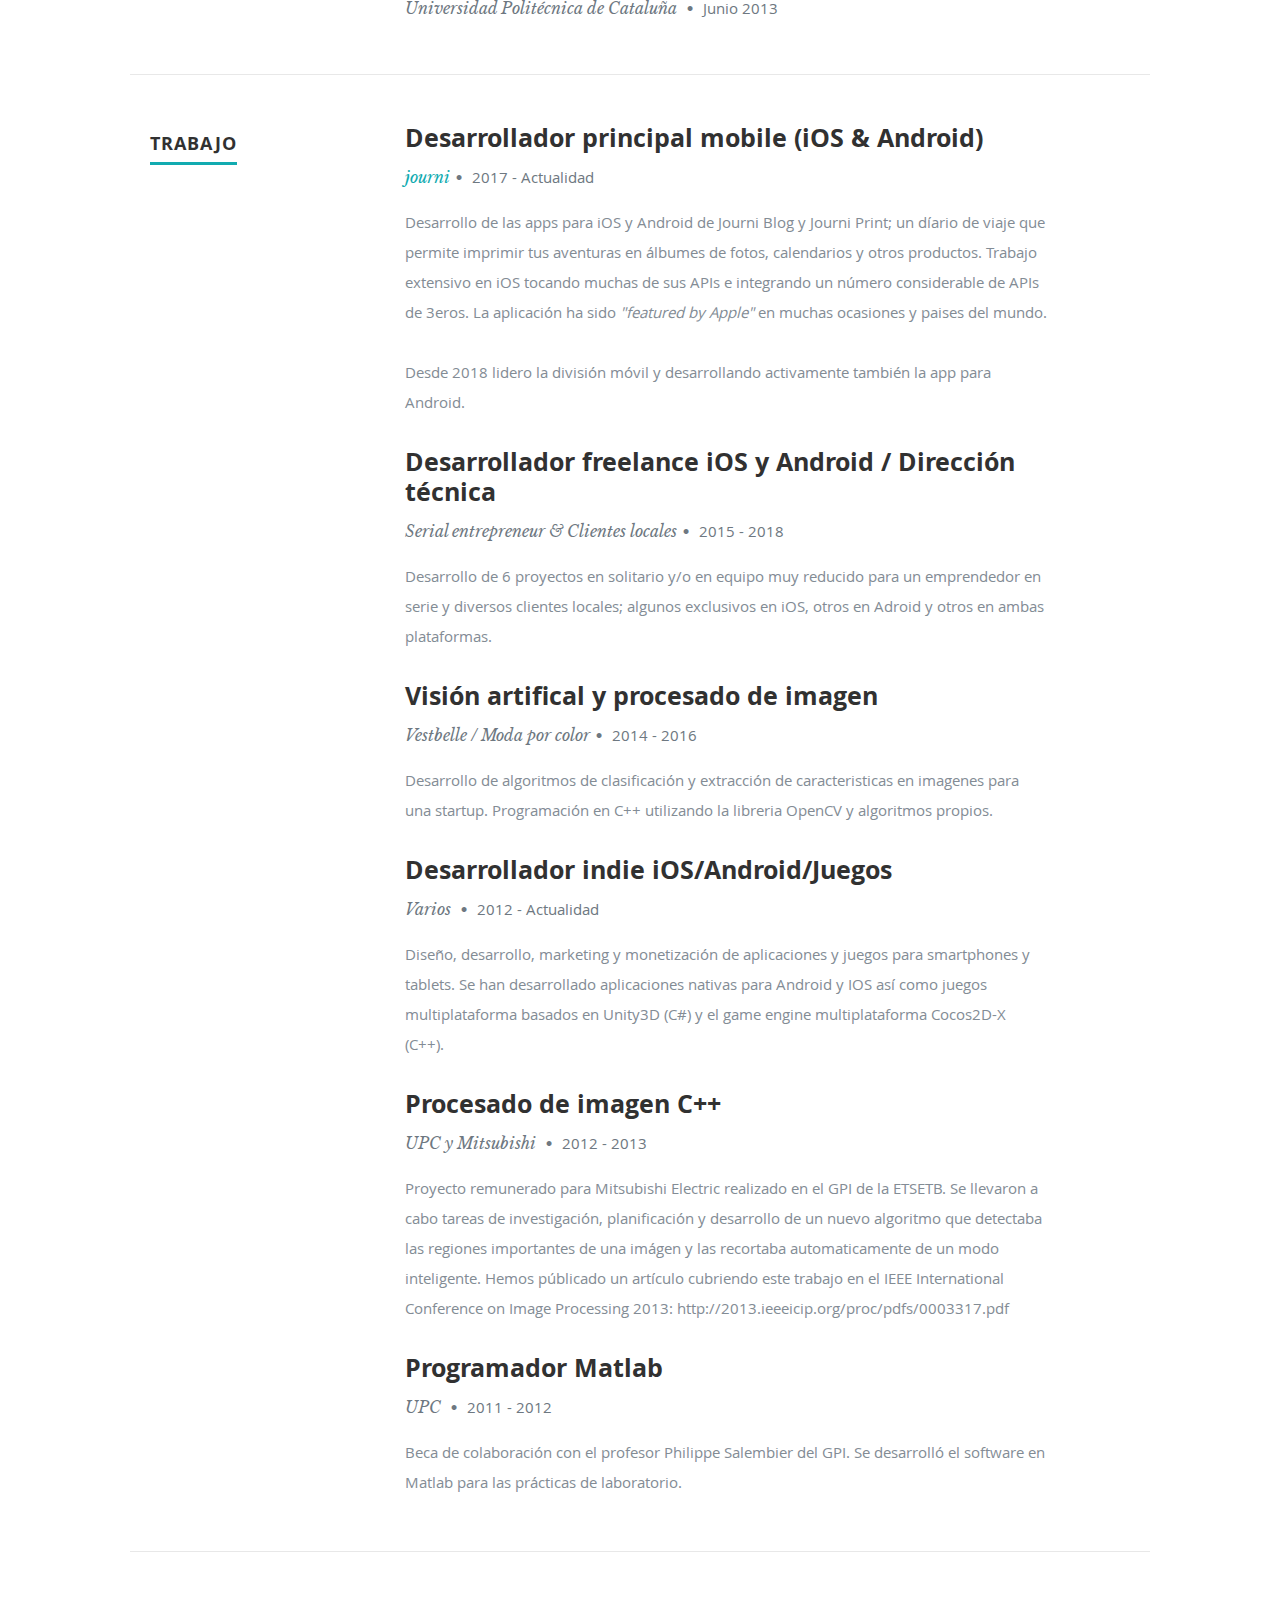
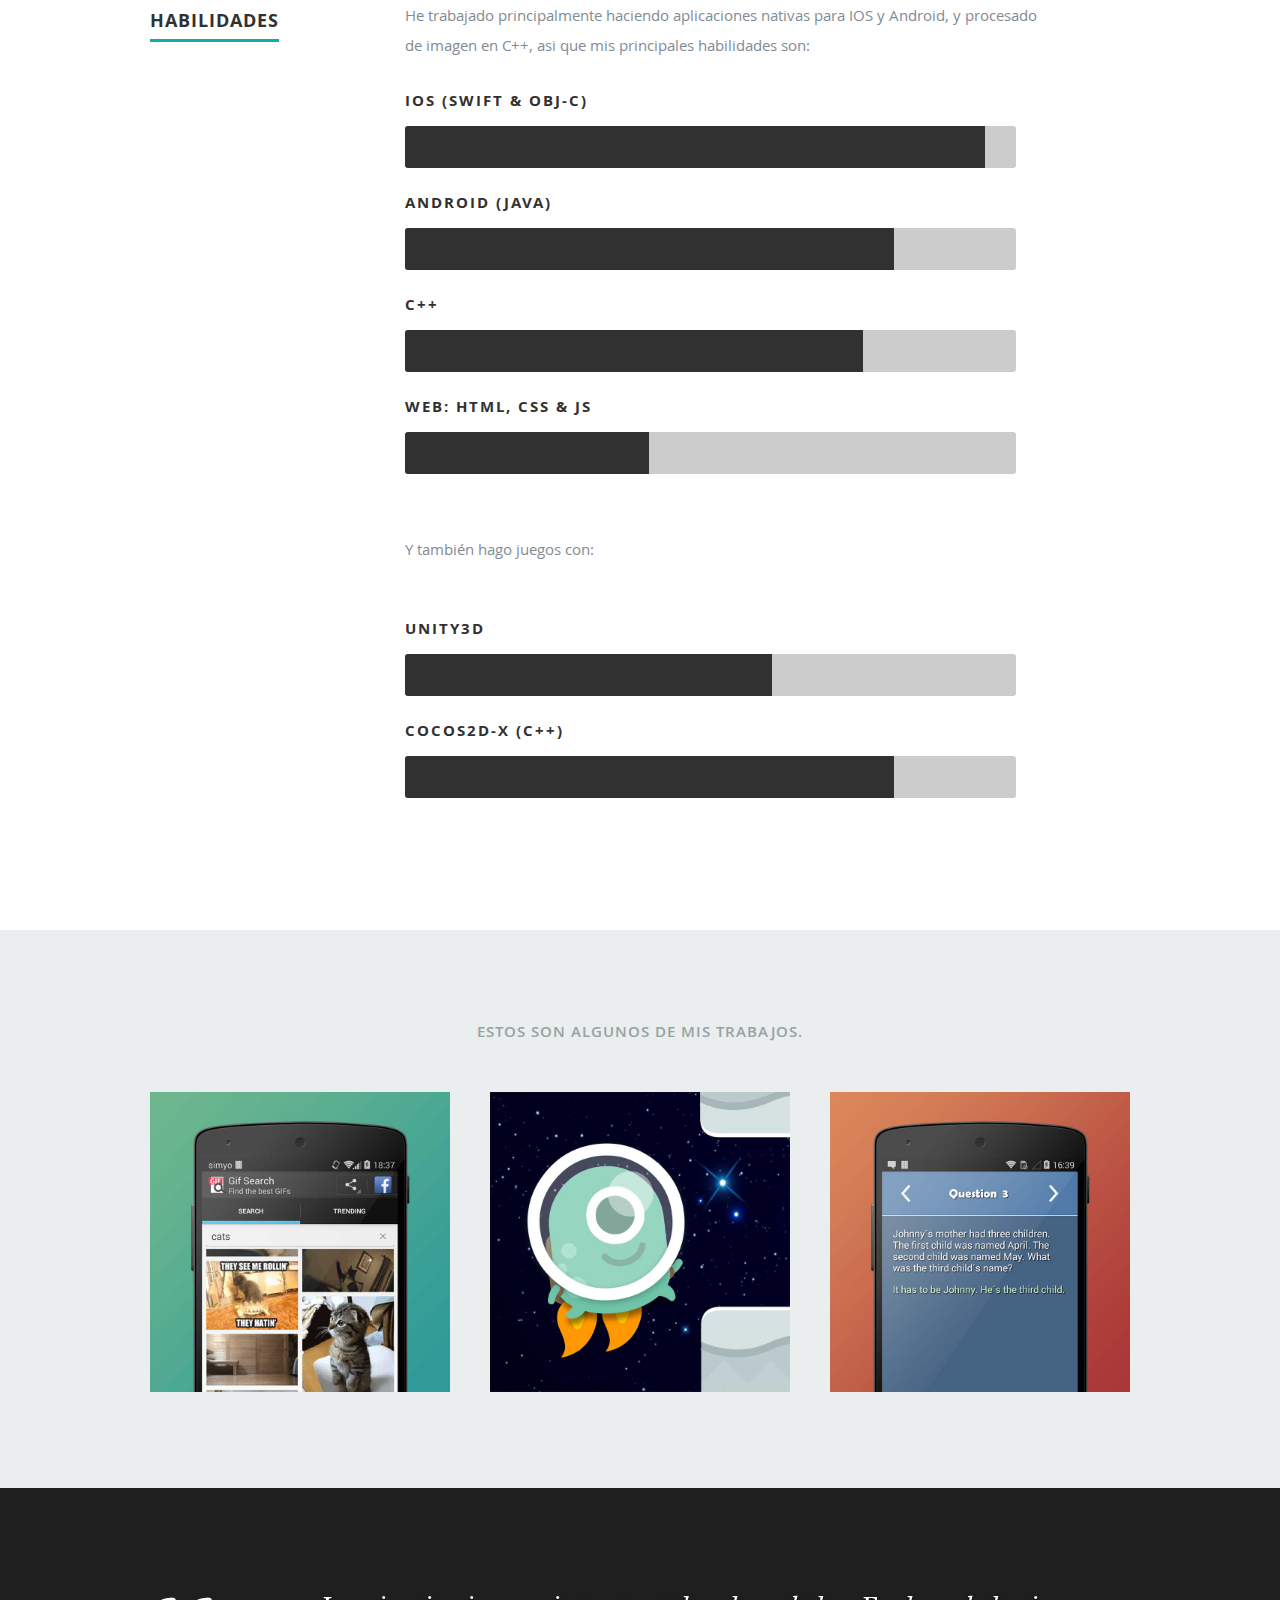
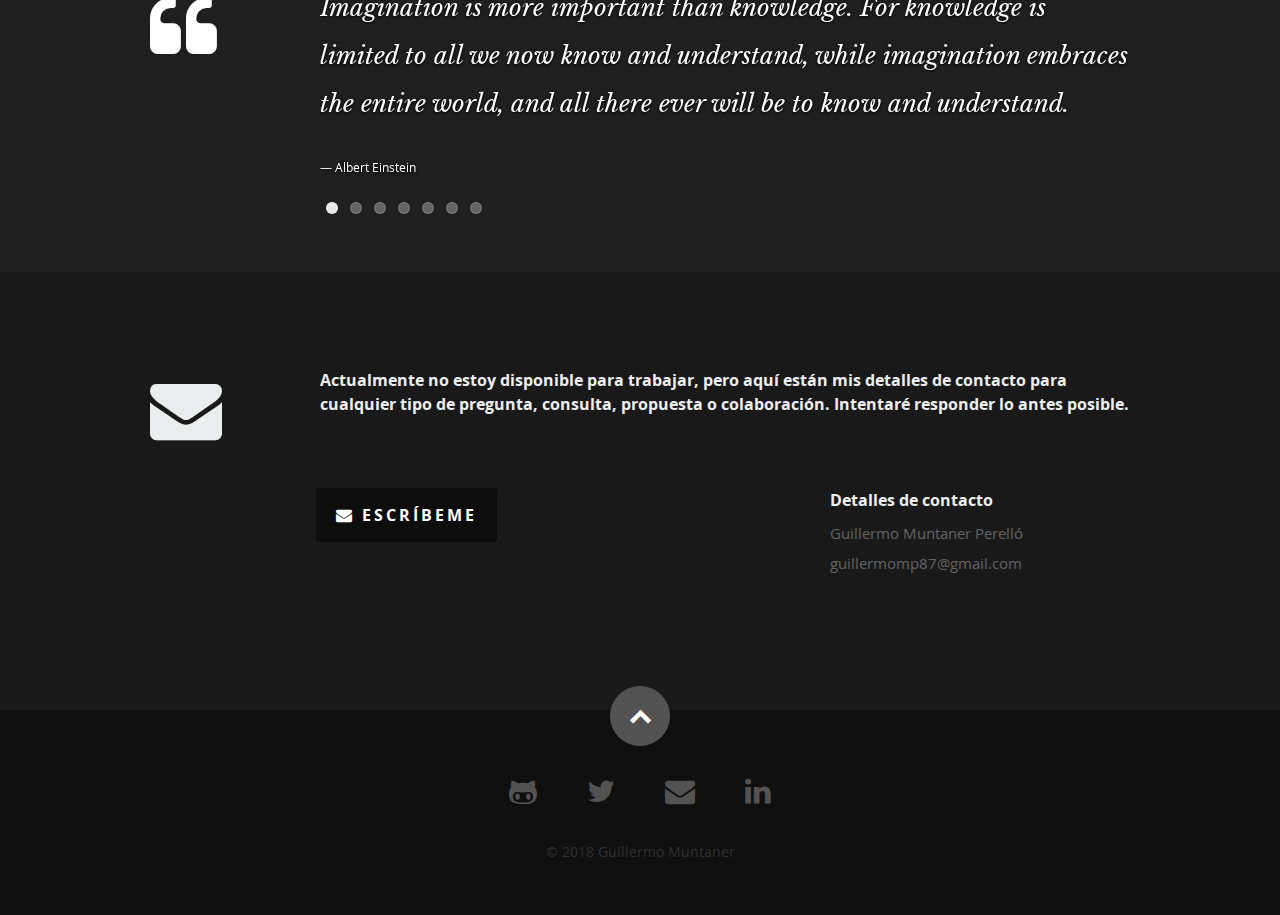
==== commit 5a0c1f78: "Update index.html" ====
--- a/index.html
+++ b/index.html
@@ -62,12 +62,7 @@
             <ul class="social">  
                <li><a href="https://github.com/guillermomuntaner"><i class="fa fa-github-alt"></i></a></li>
                <li><a href="https://twitter.com/guillermomp87"><i class="fa fa-twitter"></i></a></li>
-               <li><a href="skype:guillermomp87?userinfo"><i class="fa fa-skype"></i></a></li>
                <li><a href="mailto:guillermomp87@gmail.com"><i class="fa fa-envelope"></i></a></li>
-               <!--<li><a href="https://itunes.apple.com/us/artist/guillermo-muntaner-perello/id809742180"><i class="fa fa-apple"></i></a></li>-->
-               <li><a href="https://play.google.com/store/apps/developer?id=GmpSoft"><i class="fa fa-android"></i></a></li>
-               <!--<li><a href="https://www.facebook.com/guillermomuntaner"><i class="fa fa-facebook"></i></a></li>-->
-               <!--<li><a href="#"><i class="fa fa-google-plus"></i></a></li>-->
                <li><a href="https://es.linkedin.com/in/guillermomuntaner"><i class="fa fa-linkedin"></i></a></li>   
             </ul>
          </div>
@@ -98,16 +93,6 @@
 
             <p>Soy un Mallorquin al que desde bien pequeño le apasionan las nuevas tecnologias y la informática.<br><br>A los 18 años me mudé a Barcelona, donde estudié Ingenieria Superior en Telecomunicaciones y aprendí a vivir solo y a convivir. Al acabar la carrera me lancé como autónomo trabajando remotamente en procesado de imagen y desarrollando apps para iOS y Android, lo cual me ha permitido viajar y vivir en Palma de Mallorca, Oslo y a día de hoy en Viena. Actualmente estoy trabajando junto a un pequeño gran equipo en <a href="https://www.journiapp.com/">journi</a> desarrollando la <a href="https://itunes.apple.com/us/app/journi-journal-and-photo-book/id884030844?mt=8">app de iOS</a>.<br><br>En las aplicaciones para moviles he encontrado mi pasión, pues son una combinación perfecta de programación, diseño y usabilidad que me permiten ser ingenioso y creativo y alcanzar en potencia a billones de usuarios.
             </p>
-
-            <div class="row">
-
-               <div class="columns download">
-                  <p>
-                     <a href="CV-GuillermoMuntaner.pdf" target="_blank" class="button"><i class="fa fa-download"></i>Descarga mi CV</a>
-                  </p>
-               </div>
-
-            </div> <!-- end row -->
 
          </div> <!-- end .main-col -->
 
@@ -370,7 +355,6 @@
 		      </div>
 
             <div class="link-box">
-               <a href="https://play.google.com/store/apps/details?id=com.gmpsoft.gifsearch.app">GooglePlay</a>
 		         <a class="popup-modal-dismiss">Close</a>
             </div>
 
@@ -404,7 +388,6 @@
 		      </div>
 
             <div class="link-box">
-               <a href="https://play.google.com/store/apps/details?id=com.gmpsoft.dlogic">Google Play</a>
 		         <a class="popup-modal-dismiss">Close</a>
             </div>
 
@@ -592,12 +575,7 @@
             <ul class="social-links">  
                <li><a href="https://github.com/guillermomuntaner"><i class="fa fa-github-alt"></i></a></li>
                <li><a href="https://twitter.com/guillermomp87"><i class="fa fa-twitter"></i></a></li>
-               <li><a href="skype:guillermomp87?userinfo"><i class="fa fa-skype"></i></a></li>
                <li><a href="mailto:guillermomp87@gmail.com"><i class="fa fa-envelope"></i></a></li>
-               <!--<li><a href="https://itunes.apple.com/us/artist/guillermo-muntaner-perello/id809742180"><i class="fa fa-apple"></i></a></li>-->
-               <li><a href="https://play.google.com/store/apps/developer?id=GmpSoft"><i class="fa fa-android"></i></a></li>
-               <!--<li><a href="https://www.facebook.com/guillermomuntaner"><i class="fa fa-facebook"></i></a></li>-->
-               <!--<li><a href="#"><i class="fa fa-google-plus"></i></a></li>-->
                <li><a href="https://es.linkedin.com/in/guillermomuntaner"><i class="fa fa-linkedin"></i></a></li>   
             </ul>
 
